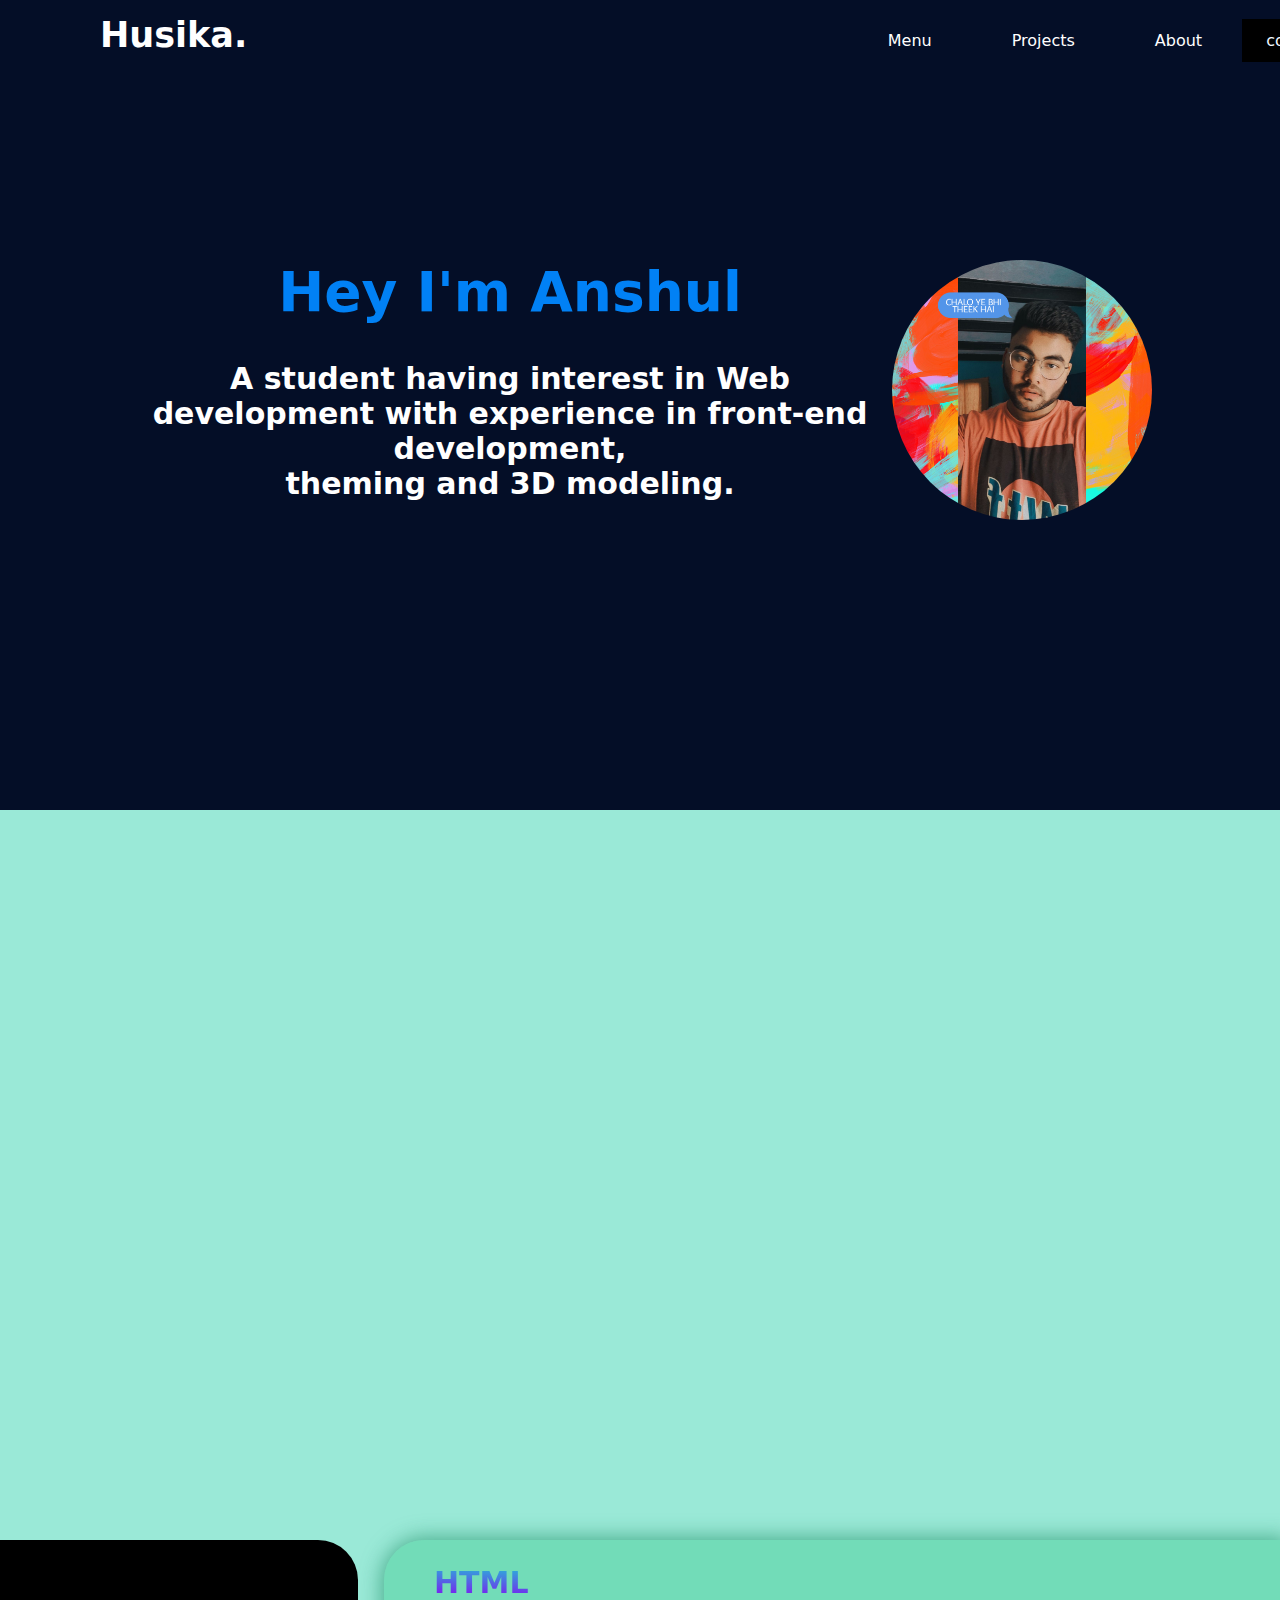
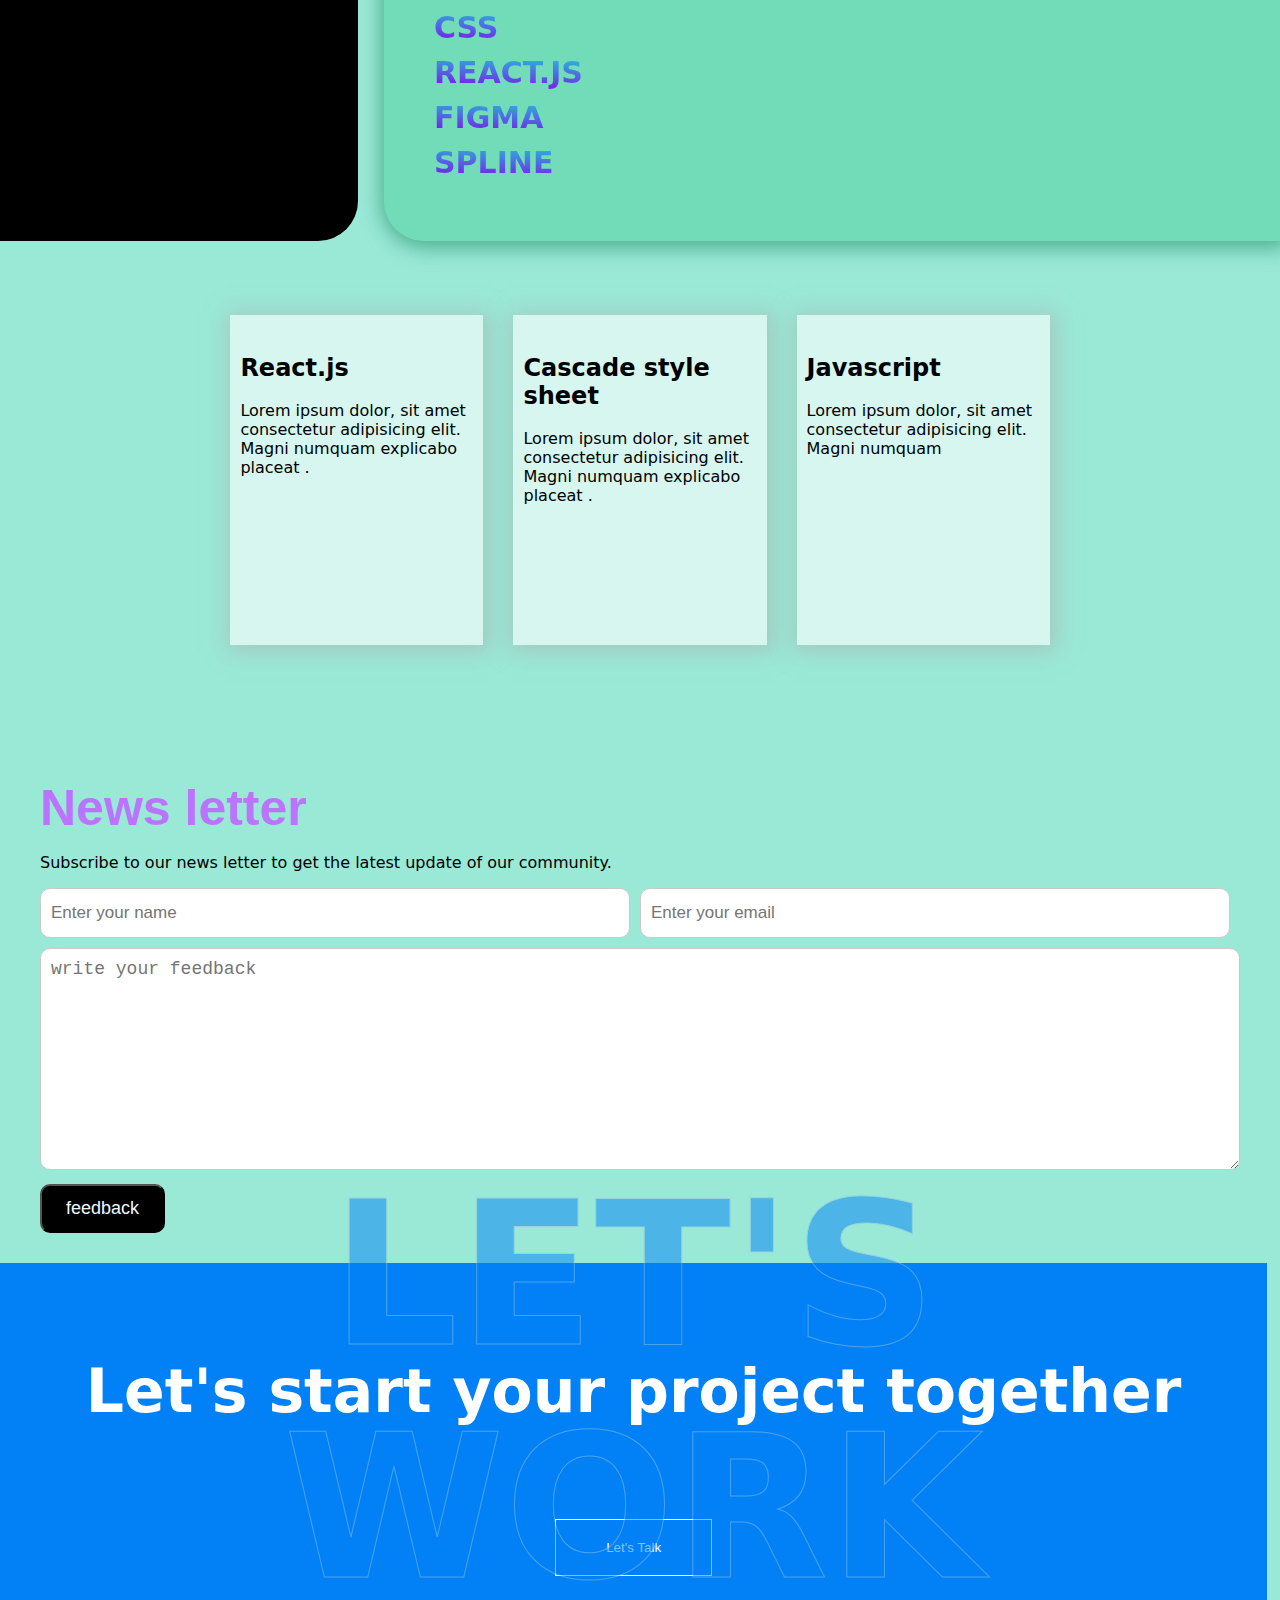
==== index.html @ 0fd96f6b "portifolio v1" ====
<!DOCTYPE html>
<html lang="en">
<head>
    <meta charset="UTF-8">
    <meta http-equiv="X-UA-Compatible" content="IE=edge">
    <meta name="viewport" content="width=device-width, initial-scale=1.0">
    <title>Blog page</title>
    <link rel="stylesheet" href="style.css">
</head>
<body>
    <section class="top">
        <div class="navbar">
            <div class="logo">Husika.</div>
            <ul class="navbar-list">
                <li class="navlink"><a href="#details">Menu</a></li>
                <li class="navlink"><a href="#skills">Projects</a></li>
                <li class="navlink"><a href="#about">About</a></li>
                <li ><a class="nav-login" href="#contactus">contact</a></li>
            </ul>

        </div>
    </section>
    <section class="middle">
        <div class="mid-center">
            <div class="details" id="details">
                <div class=" desc">
                    <div class="space">
                        <h1 class="det-head" >Hey I'm Anshul</h1>
                        <p class="about-me">A student having interest in Web <br> development with experience in front-end development, <br> theming and 3D modeling.
                            </p>
                    </div>
                   
                        <div class="img-1">
                            <img class="det-img" src="balls.jpg" alt="">
                        </div>
                       
                    </div>
                    <!-- <div  class="options">
                       <div class="line"></div>
                       <div class="line"></div>

                       <div class="line"></div>

                       <div class="line"></div>


                    </div> -->
        </div>
       
    </section>

    <section class="thred">
        <div class="spline1">
            <iframe class="spline" src='https://my.spline.design/untitled-94188086b95d6203bb11e052b6422c67/' frameborder='0' width='100%' height='100%'></iframe>           </div>
            <!-- <div class="hidespline">
                <p> by AnshulHusika</p>
            </div> -->
        </div>
       
    </section>

    
    <section class="certification"  id="skills">
        <div  class="flex-cert">
            <div class="left s1">
                
                <h1 class="c-h">Skills</h1>
            </div>

                <div class="right s11">

                    <ul class="skills">
                         <li>HTML</li>
                         <li>CSS</li>
                         <li>REACT.JS</li>
                         <li>FIGMA</li>
                         <li>SPLINE</li>
                    </ul>
            
            
                    </div>
                    

        </div>


        
        
            <section class="blog">
                
                <div class="blog-content">
                    <img class="blog-img" src="https://source.unsplash.com/1600x800/?reactjs" alt="">
                    <div class="m1">
        
                        <h2>React.js</h2>
                        <p>Lorem ipsum dolor, sit amet consectetur adipisicing elit. Magni numquam explicabo placeat .</p>
                    </div>
                </div>
                <div class="blog-content">
                    <img class="blog-img" src="https://source.unsplash.com/1600x800/?css" alt="">
                    <div class="m1">
        
                        <h2>Cascade style sheet</h2>
                        <p>Lorem ipsum dolor, sit amet consectetur adipisicing elit. Magni numquam explicabo placeat .</p>
                    </div>
                </div>
                <div class="blog-content">
                    <img class="blog-img" src="https://source.unsplash.com/1600x800/?javascript" alt="">
                    <div class="m1">
        
                        
                        <h2>Javascript</h2>
                        <p>Lorem ipsum dolor, sit amet consectetur adipisicing elit. Magni numquam</p>
                    </div>
                </div>
        
            </section>
<!-- 
        <div  class="flex-cert">
            <div class="s3">

                <ul class="skills">
                    <li>HTML</li>
                    <li>CSS</li>
                    <li>REACT.JS</li>
                    <li>FIGMA</li>
                    <li>SPLINE</li>
               </ul>
            </div>
            
            <div class=" s33">
                
                <h1 class="c-h">Skills</h1>
                   
            
            
                    </div>
                    

        </div>

        -->






    </section>
    <section class="feedback">
        <div class="feed">
            <h1 class="newshead">News letter</h1>
            <p>Subscribe to our news letter to get the latest update of our community.</p>
            <div class="feed-input">
                <input placeholder="Enter your name" type="name">
                <input placeholder="Enter your email" type="email">
            </div>
           
            <!-- <button class="nav-login news">Subscribe</button> -->
        

            <textarea placeholder="write your feedback" class="feedbox" name="text" id="" cols="30" rows="10"></textarea>
            <br>

            <button onclick="window.alert('really you want to submit.')" class="nav-login news">feedback</button>

        </div>
    </section>

    <section class="discuss-project">


               <div class="centerwork">

                   <h1 class="work m0">LET'S WORK</h1>
                   <p class=" start m0">Let's start your project together</p>
                </div>
                <div class="centerbn">

                    <button class="btn5">Let's Talk</button>
                </div>
    </section>

    <section class="contact">



        <div class="fotter">


        </div>
    </section>

    
    
</body>
<script src="https://unpkg.com/scroll-out/dist/scroll-out.min.js"></script>
<script>
    ScrollOut();
</script>

</html>
---- style.css ----
@import url('https://fonts.googleapis.com/css2?family=Public+Sans:wght@700;800&family=Zeyada&display=swap');

body{
    /* cursor: progress; */
    padding: 0%;
    margin: 0%;
    font-family: system-ui, -apple-system, BlinkMacSystemFont, 'Segoe UI', Roboto, Oxygen, Ubuntu, Cantarell, 'Open Sans', 'Helvetica Neue', sans-serif;
    
    background-color: rgb(154, 233, 215);
    box-sizing: border-box;
}

.hidespline{
    position: absolute;
    width: 150px;
    height: 40px;
    background-color:rgb(157,240,223);
    right:16%;
    z-index: 2;
    font-family: 'Public Sans', sans-serif;
font-family: 'Zeyada', cursive;
font-size: 25px;
}

.thred{
    height: 80vh;
}


.navlink{
    margin: 0px 40px;

    
}
.nav-login{
    background-color: black;
    padding: 12px 24px;
    color: aliceblue;
    text-decoration: none;
    transition: 200ms;
}
.nav-login:hover{
    background-color: rgb(56, 56, 56);
    color: rgb(240, 240, 240);
}
.navlink a{
    display: inline-block;
    text-decoration: none;
    font-weight: 400;
    transition: 200ms;
    color: #FFF;
    
}
.navlink a:hover{
    color: rgb(255, 125, 74);
}
@media screen and (min-width: 643px) {
    .logo{
        align-items: center;
        font-weight: 700;
        font-size: 35px;
        color: #FFF;
    }
    .spline1{
        display: flex;
        justify-content: center;
        
    }
    .spline{
        
        position: relative;
        width:100%;
        height: 500px;
        display: flex;
        justify-content: center;
        z-index: 1;
    }
    .top{
        display: flex;
        width: 100vw;
       background-color:rgb(4,14,39);
        
      
    }
  
.navbar{
    z-index: 60;
    background-color:rgb(4,14,39);

    /* background-color: white; */
    position: fixed;
     top: 0;
    display: flex;
    padding:15px 100px;
    /* margin-top: 35px */
    justify-content: space-between;
    width: 100vw;
    /* box-shadow: 5px 5px 10px 5px rgb(236, 222, 252); */
    
}
    .options{
        display: flex;
        justify-content: space-evenly;

}
    .line{
        width: 200px;
        height: 10px;
        border-radius: 20px;
        background-color: rgb(146, 146, 232);
        margin: 120px 0px 0px 0px;
    }
    .navbar-list{
        list-style-type: none;
        display: flex;
        margin-right: 30px;
        
    }
    .details{
        display: flex;
        justify-content:center;
        width: 90%;
        margin-top: 50px;
        margin-bottom: 20%;
        flex-direction: column;
        
        
    }
    .desc{
        
        text-align: center;
        padding: 10px 10px;
        width: 80vw;
        display: flex;
    justify-content: space-evenly;
       color: #FFF;
       margin-top: 100px;
       
    }
    .det-img{
        margin-top: 100px;
       width: 260px;
        height: 260px;
        border-radius: 50%;

    }
    .det-head{
        font-size: 55px;
       transition: 200ms;
       margin-top: 100px;
       font-weight: 600;
       
       color: rgb(1,129,245);
    }
    /* .det-head:hover{
    } */
    .about-me{
        font-size: 30px;
        font-weight: 600;
    }
    .blog-content{
        width: 350px;
        height: 330px;
        /* border: 1px solid rgb(173, 172, 172); */
        box-shadow: 2px 2px 20px 5px rgba(174, 173, 173, 0.503);
    
        /* border-radius: 15px; */
        overflow: hidden;
        /* padding: 10px; */
       
        transition: 200ms;
        background-color: rgb(255, 255, 255);
        background-color: rgba(255, 255, 255,0.6);
    }

    
    
    .blog{
        
        display: flex;
        padding: 5% 18%;
        justify-content: space-around;
        gap: 30px;
    }
    .blog-img{
        max-width: 100%;
        /* border-radius: 10px; */

        
    }
    .blog-content:hover{
        box-shadow: 2px 2px 40px 5px rgba(20, 104, 47, 0.503);
        margin-top: 20px;
        
        
        
    }
    .feed{
        margin-top: 50px;
        width: 1200px;
        
        /* border: 1px solid rgb(211, 211, 211); */
        border-radius: 14px;
        padding: 20px;
    }
    .feed-input{
        display: flex;
    }
    input{
        width: 49.9%;
        box-sizing: border-box;
        height: 50px;
        margin-right: 10px;
        margin-bottom: 10px;
        border: 1px solid rgb(202, 202, 202);
        border-radius: 10px;
       font-size: 17px;
       padding: 10px;
    }
    .discuss-project{
 
        width: 99vw;
        height: 55vh;
        text-align: center;
        display: flex;
        background-color: rgb(1,129,245);
        flex-direction: column;
       }
    .centerwork{
        text-align: center;
        display: flex;
        justify-content: center;
        height: 20vw;
        align-items: center;
    }
    .work{
        position: absolute;
        font-size: 200px;
        font-weight: 700;
        -webkit-text-fill-color:  rgb(1,129,245);
        color: #91c1e3;
        -webkit-text-stroke: 1px;
        opacity: 0.5;
        
    }
    .start{
        position: relative;
        color: #FFF;
        font-weight: 600;
        font-size: 60px;
    
       
    
    }
    .btn5{
        padding: 20px 50px;
       
    }
}
    
    
    
    @media screen and (max-width: 643px) {
        
        .middle{
            display: flex;
            justify-content: center;
   /* margin-top: 60px; */
   flex-direction: column;
}
.spline1{
    display: flex;
    justify-content: center;

}
.spline{
        
    width:340px;
    height: 340px;
    margin: 0px 10px;
 

}
.top{
    display: flex;
    width: 100vw;
    justify-content: center;
    text-align: center;
    background-color: #FFF;

    /* padding: 0px 100px; */
}
  
.logo{
       margin: 0;
        font-weight: 700;
        font-size: 30px;
        align-items: center;
        padding: 5px 0px;
    }
    .navbar{
        display: flex;
        margin: 0;
        width: 100%;
        height: 60px;
        justify-content:center;
      
       
        
    }
    .navbar-list{
        display: none;
       
    }
    .details{
        display: flex;
        justify-content: center;
        padding: 40px 30px;
    }
    .desc{
        display: flex;
        flex-wrap: wrap-reverse;    
        text-align: center;
        color:#FFF;
        
        
       
    }
    .det-img{
        border: 5px solid rgb(187, 209, 250);

        border-radius: 50%;
        max-width: 40%;
    }
    .det-head{
        font-size: 25px;
    }
    .about-me{
        font-size: 16px;
        font-weight: 500;
    }
    .blog-content{
        margin: auto;
        width: 300px;
        height: 280px;
        /* border: 1px solid rgb(251, 213, 251); */
        padding: 10px;
        /* box-shadow: 2px 2px 10px 5px rgb(201, 254, 201); */
        margin-bottom: 20px;
        transition: 200ms;
        background-color: rgb(255, 255, 255);
        background-color: rgba(255, 255, 255,0.5);
        border-radius: 10px;
    }
    .blog-content h2{
        font-size: 18px;
    }
    .blog-content p{
        box-sizing: border-box;
        /* display: none; */
    }
    .blog{
    
        flex-direction: column;
        padding:30px;
        margin-top: 20px;
        
    }
    .blog-img{
        max-width: 100%;
    }
    .blog-content:hover{

        height: 290px;
        box-shadow: 2px 2px 10px 5px rgba(26, 213, 117, 0.255);
        
    }
    
    .feed{
        /* width: 1200px; */
        /* height: 500px; */
        /* border: 1px solid rgb(211, 211, 211); */
        border-radius: 14px;
        padding: 40px;
        
    
        /* text-align: center; */
    }
    .feed-input{
     flex-direction: column;
    }
    input{
        width: 100%;
        box-sizing: border-box;
        height: 40px;
        /* margin-right: 10px; */
        margin-bottom: 10px;
       border: 1px solid rgb(202, 202, 202);
       border-radius: 8px;
       font-size: 17px;
    }
    .c-h{
        font-weight: 700;
        font-size: 30px;
        rotate: 270deg;
        z-index: 0;
    
    
    }
    .discuss-project{
 
 
 height: 35vh;
 text-align: center;
 display: flex;
 background-color: rgb(1,129,245);
 flex-direction: column;
}
    .centerwork{
        text-align: center;
        display: flex;
        justify-content: center;
        height: 35vw;
        padding: 0;
        align-items: center;
    }
    .work{
       display: none;
    }
    .start{
        position: relative;
        color: #FFF;
        font-weight: 600;
        font-size: 22px;
        align-items: center;
    
       
    
    }
    .btn5{
        margin: 0;
        padding: 10px 30px;
    }
    
}





.middle{
    display: flex;
    height: 90vh;
   justify-content: center;
   background-color:rgb(4,14,39);
  

}


::selection{
    background-color: rgb(241, 155, 155);
}
.feedback{
    display: flex;
    justify-content: center;
}

.feed-input{
    display: flex;
}

input:hover ,.feedbox:hover{
    border:2px solid rgb(213, 171, 252);
}
input:focus,.feedbox:focus{
    outline: none;
    border:2px solid rgb(213, 171, 252);
    
}
.news{
    margin-bottom: 10px;
    font-size: 18px;
    border-radius: 10px;

}
.news:active{
    transition: 400ms;

    background-color: aliceblue;
    color: black;
}
.feedbox{
    width: 100%;
    box-sizing: border-box;
    font-size: 18px;
    border: 1px solid rgb(202, 202, 202);
    border-radius: 10px;
    margin-bottom: 10px;
    padding: 10px;

}

.newshead{
    padding: 0%;
    margin: 0%;
    color: rgb(186, 116, 255);
    font-size: 50px;
    font-family: 'Lucida Sans', 'Lucida Sans Regular', 'Lucida Grande', 'Lucida Sans Unicode', Geneva, Verdana, sans-serif;
}


.certification{
display: flex;
flex-direction: column;
 justify-content:center;
}
.c-h{
    font-weight: 700;
    font-size: 90px;
    background-image: url(https://media.giphy.com/media/26BROrSHlmyzzHf3i/giphy.gif);
    background-size: cover;
    color: transparent;
    -moz-background-clip: text;
    -webkit-background-clip: text;
    text-transform: uppercase;


}
.flex-cert{
    width: 100%;
    display: flex;
    justify-content:space-between;
   
    margin: 10px 0px;



}
.skills{
    font-size: 25px;
    font-weight: 600;
    color: white;
}
.skills li{
    margin: 10px;
    background: #95CFAA;
background: linear-gradient(to bottom left, #01ffcc 27%, #8803f5 100%);
-webkit-background-clip: text;
-webkit-text-fill-color: transparent;

    /* color: rgb(194, 44, 194); */
  list-style: none;
  font-weight: 800;
  font-size: 30px;
  
  text-shadow:2px 2px 10px 5px rgba(24, 23, 23); ;

}
.left{
    background-color: black;
    border-radius: 0px 40px 40px 0px;
   /* margin-left: 15%; */
   text-align: center;
   color: #FFF;
   display: flex;
   flex-direction: column;
   align-items: center;
   justify-content: center;
   /* height: 100vh; */
   letter-spacing: 1px;
   line-height:2
   
}

.right{

    box-shadow: 2px 2px 20px 5px rgba(33, 144, 103, 0.638);

   
    background-color: rgb(23, 192, 113, 0.645);
    background-color: rgba(23, 192, 113, 0.3);
 
    /* background-color: rgba(23, 192, 113, 0.5); */

   
    border-radius: 40px 0px 0px 40px;
    animation: 1s ease-out 0s 1 slideInFromRight;
    

}

@keyframes slideInFromRight {
    0% {
      transform: translateX(100%);
    }
  
    100% {
      transform: translateX(0);
    }
  }

.s1{
    width: 28vw;


}
.s11{
    width: 70vw;

}

/* .s3{
  width: 70vw;
  box-shadow: 2px 2px 20px 5px rgba(33, 144, 103, 0.638);

   
  background-color: rgb(23, 192, 113);

  background-color: rgba(23, 192, 113, 0.3);

 
  border-radius: 0px 40px 40px 0px;
  
} */
/* .s33{
    
    width: 28vw;
    
    border-radius: 40px 0px 0px 40px;
    background-color: black;

   text-align: center;
   color: #FFF;
   display: flex;
   flex-direction: column;
   align-items: center;
   justify-content: center;
   letter-spacing: 1px;
   line-height:2
   

} */
.m1{
    margin: 10px;
}

/* .discuss-project{
 
 width: 99vw;
 height: 55vh;
 text-align: center;
 display: flex;
 background-color: rgb(1,129,245);
 flex-direction: column;
} */
/* .centerwork{
    text-align: center;
    display: flex;
    justify-content: center;
    height: 20vw;
    align-items: center;
} */
/* .work{
    position: absolute;
    font-size: 200px;
    font-weight: 700;
    -webkit-text-fill-color:  rgb(1,129,245);
    color: #91c1e3;
    -webkit-text-stroke: 1px;
    opacity: 0.5;
    
}
.start{
    position: relative;
    color: #FFF;
    font-weight: 600;
    font-size: 60px;

   

} */
.btn5{
    /* width: 100px; */
    border: 1px solid #FFF ;
    color: #FFF;
    background-color: rgb(1,129,245) ;
    transition: 0.6s;
}
.btn5:hover{

    background-color:#FFF ;
    color:  rgb(1,129,245);
   

}

 .m0{

    padding: 0;
    margin: 0;

 }
.fotter{



    background-color:rgb(20, 38, 79);
    /* background-color:rgba(4,14,39,0.9); */
  width: 99vw;
    bottom: 0%;
    height: 500px;
}
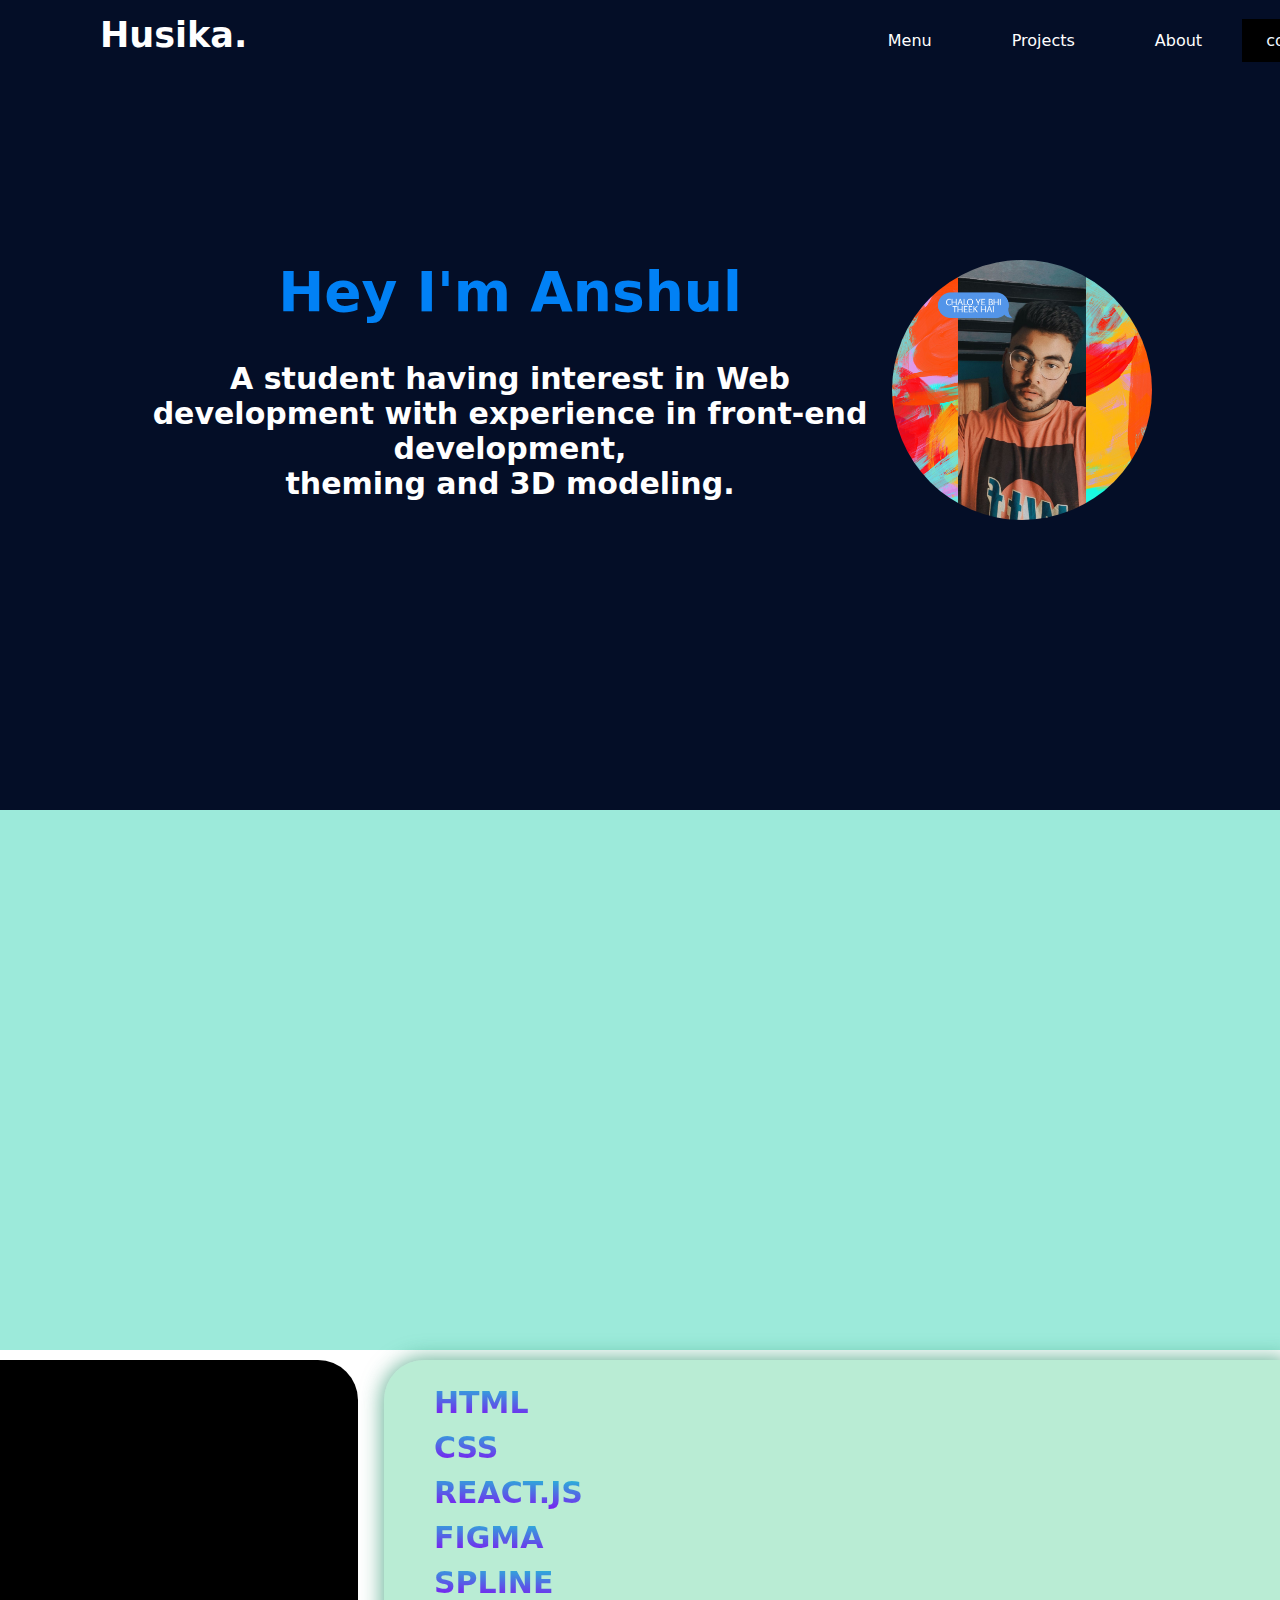
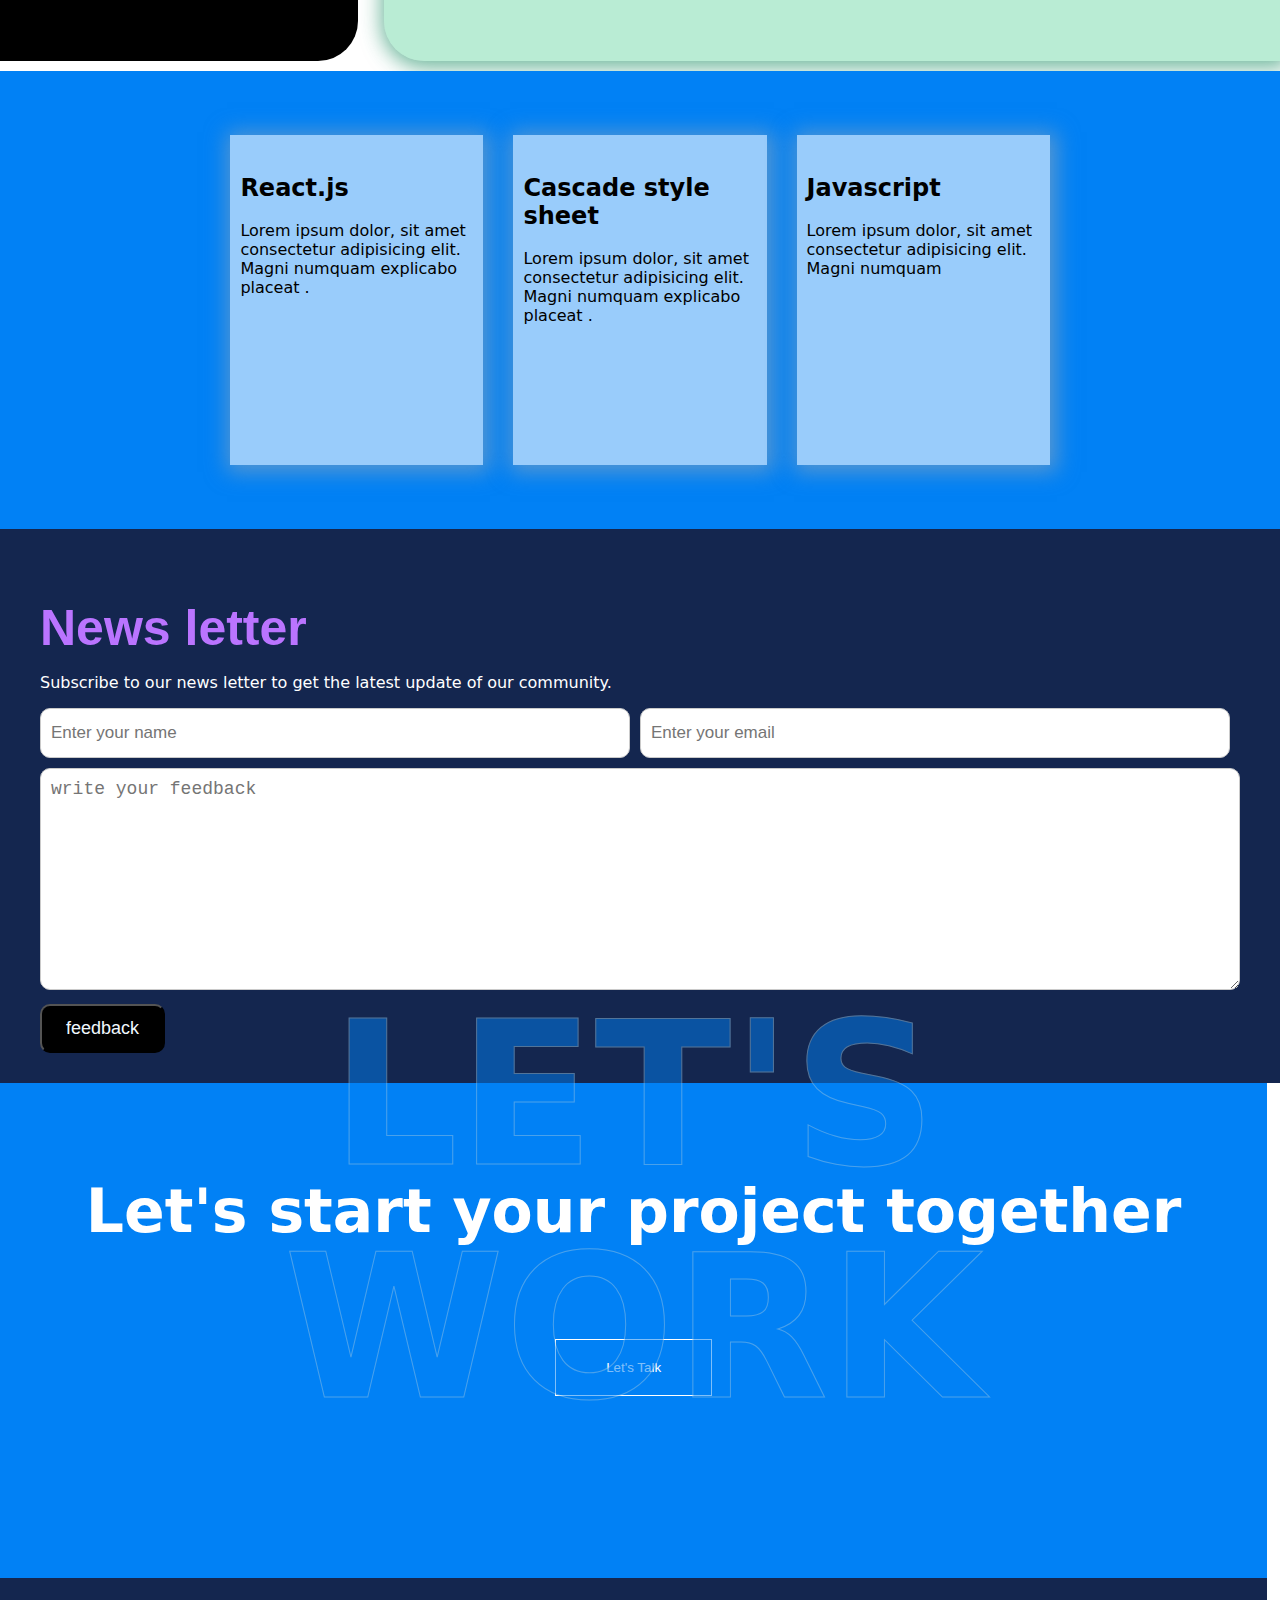
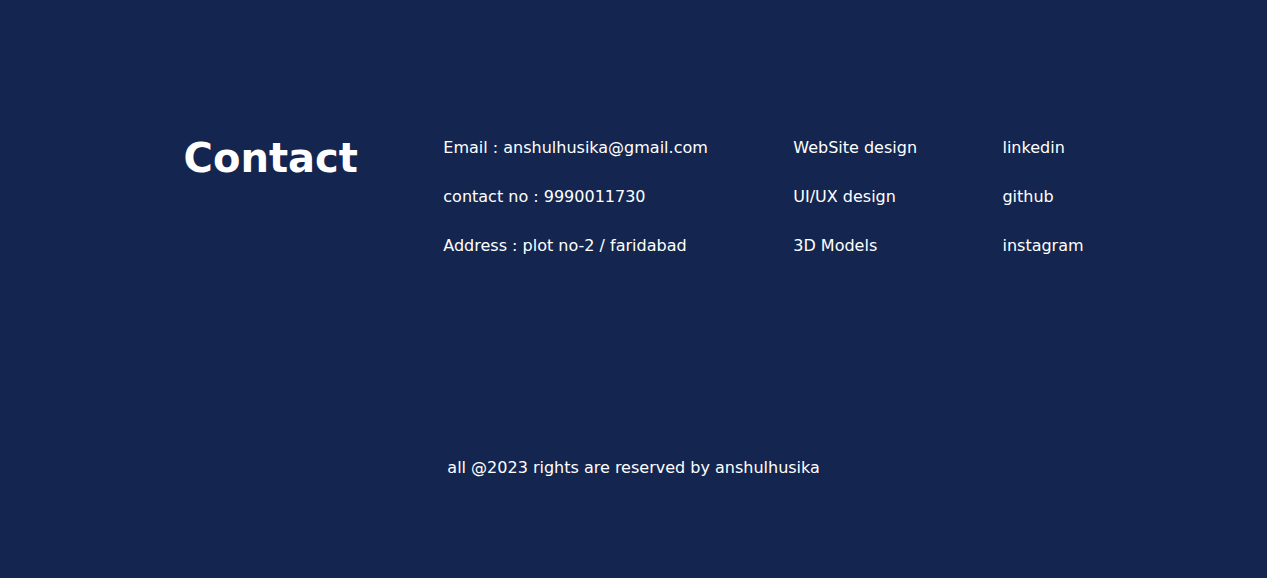
==== commit 944dee46: "new" ====
--- a/index.html
+++ b/index.html
@@ -187,6 +187,35 @@
 
         <div class="fotter">
 
+            <div class="con-details">
+                <h1 style="font-size: 40px; color: #fff;">Contact</h1>
+                <div class="contact-details">
+                    <p>Email : anshulhusika@gmail.com</p>
+                    <p>contact no : 9990011730</p>
+                    <p>Address : plot no-2 / faridabad</p>
+
+                </div>
+                <div class="services">
+                    <p>WebSite design</p>
+                    <p>UI/UX design</p>
+
+                    <p>3D Models</p>
+
+                </div>
+                <div class="social">
+                    <p>linkedin</p>
+                    <p>github </p>
+
+                    <p>instagram</p>
+
+                </div> 
+
+            </div>
+
+            <div class="rights" style="color: #fff;">
+                all @2023 rights are reserved by anshulhusika
+            </div>
+
 
         </div>
     </section>
--- a/style.css
+++ b/style.css
@@ -6,9 +6,12 @@
     margin: 0%;
     font-family: system-ui, -apple-system, BlinkMacSystemFont, 'Segoe UI', Roboto, Oxygen, Ubuntu, Cantarell, 'Open Sans', 'Helvetica Neue', sans-serif;
     
-    background-color: rgb(154, 233, 215);
+    /* background-color: rgb(154, 233, 215);
+     */
+     background-color: #FFF;
     box-sizing: border-box;
 }
+
 
 .hidespline{
     position: absolute;
@@ -23,7 +26,8 @@
 }
 
 .thred{
-    height: 80vh;
+    height: 60vh;
+    background-color: rgb(156,234,218);
 }
 
 
@@ -81,6 +85,13 @@
        background-color:rgb(4,14,39);
         
       
+    }
+    .middle{
+       
+        height: 90vh;
+     
+      
+    
     }
   
 .navbar{
@@ -176,7 +187,7 @@
     
     
     .blog{
-        
+        background-color: rgb(1,129,245);
         display: flex;
         padding: 5% 18%;
         justify-content: space-around;
@@ -256,6 +267,18 @@
         padding: 20px 50px;
        
     }
+    .con-details{
+        width: 900px;
+        height: 350px;
+        margin-top: 30px;
+
+
+    }
+    .fotter{
+        height: 600px;
+        width: 99vw;
+    }
+
 }
     
     
@@ -290,7 +313,13 @@
 
     /* padding: 0px 100px; */
 }
+.middle{
+       
+    height: 80vh;
+ 
   
+
+}
 .logo{
        margin: 0;
         font-weight: 700;
@@ -299,12 +328,15 @@
         padding: 5px 0px;
     }
     .navbar{
+        position: fixed;
+        top: 0;
         display: flex;
         margin: 0;
         width: 100%;
         height: 60px;
         justify-content:center;
-      
+        z-index: 60;
+      background-color: #FFF;
        
         
     }
@@ -345,7 +377,7 @@
         height: 280px;
         /* border: 1px solid rgb(251, 213, 251); */
         padding: 10px;
-        /* box-shadow: 2px 2px 10px 5px rgb(201, 254, 201); */
+        box-shadow: 2px 2px 10px 5px rgb(204, 205, 204);
         margin-bottom: 20px;
         transition: 200ms;
         background-color: rgb(255, 255, 255);
@@ -416,6 +448,35 @@
  background-color: rgb(1,129,245);
  flex-direction: column;
 }
+.discuss-project:hover{
+    background: linear-gradient(59deg, #71e0c3, #dea1ef, #ef8989, #f084dc);
+    background-size: 800% 800%;
+    -webkit-animation: AnimationName 5s ease infinite;
+    -moz-animation: AnimationName 5s ease infinite;
+    -o-animation: AnimationName 5s ease infinite;
+    animation: AnimationName 5s ease infinite;
+
+}
+@-webkit-keyframes AnimationName {
+    0%{background-position:0% 2%}
+    50%{background-position:100% 99%}
+    100%{background-position:0% 2%}
+    }
+    @-moz-keyframes AnimationName {
+    0%{background-position:0% 2%}
+    50%{background-position:100% 99%}
+    100%{background-position:0% 2%}
+    }
+    @-o-keyframes AnimationName {
+    0%{background-position:0% 2%}
+    50%{background-position:100% 99%}
+    100%{background-position:0% 2%}
+    }
+    @keyframes AnimationName {
+    0%{background-position:0% 2%}
+    50%{background-position:100% 99%}
+    100%{background-position:0% 2%}
+    }
     .centerwork{
         text-align: center;
         display: flex;
@@ -441,6 +502,20 @@
         margin: 0;
         padding: 10px 30px;
     }
+    .con-details{
+        flex-direction: column;
+       width: 100%;
+       height: 100vh;
+        margin-top: 30px;
+
+
+    }
+    .fotter{
+        height: 750px;
+       padding: 20px;
+       /* width: 100vw; */
+    }
+
     
 }
 
@@ -450,7 +525,6 @@
 
 .middle{
     display: flex;
-    height: 90vh;
    justify-content: center;
    background-color:rgb(4,14,39);
   
@@ -507,6 +581,9 @@
     color: rgb(186, 116, 255);
     font-size: 50px;
     font-family: 'Lucida Sans', 'Lucida Sans Regular', 'Lucida Grande', 'Lucida Sans Unicode', Geneva, Verdana, sans-serif;
+}
+.feed p{
+    color: #FFF;
 }
 
 
@@ -706,8 +783,37 @@
 
 
     background-color:rgb(20, 38, 79);
+    /* background-color:rgba(20, 38, 79,0.6); */
+
     /* background-color:rgba(4,14,39,0.9); */
-  width: 99vw;
     bottom: 0%;
-    height: 500px;
-}+    /* height: 500px; */
+    display: flex;
+    flex-direction: column;
+    justify-content: center;
+    align-items: center;
+}
+.con-details{
+display: flex;
+    /* background-color: #01ffcc; */
+  
+    color: #FFF;
+    justify-content: space-between;
+}
+.contact-details p , .services p , .social p{
+    margin: 30px 0px;
+
+}
+.rights{
+    text-align: center;
+}
+
+.feedback{
+
+    background-color:rgb(20,38,79) ;
+}
+/* 
+.fotter:hover{
+   
+    } */
+
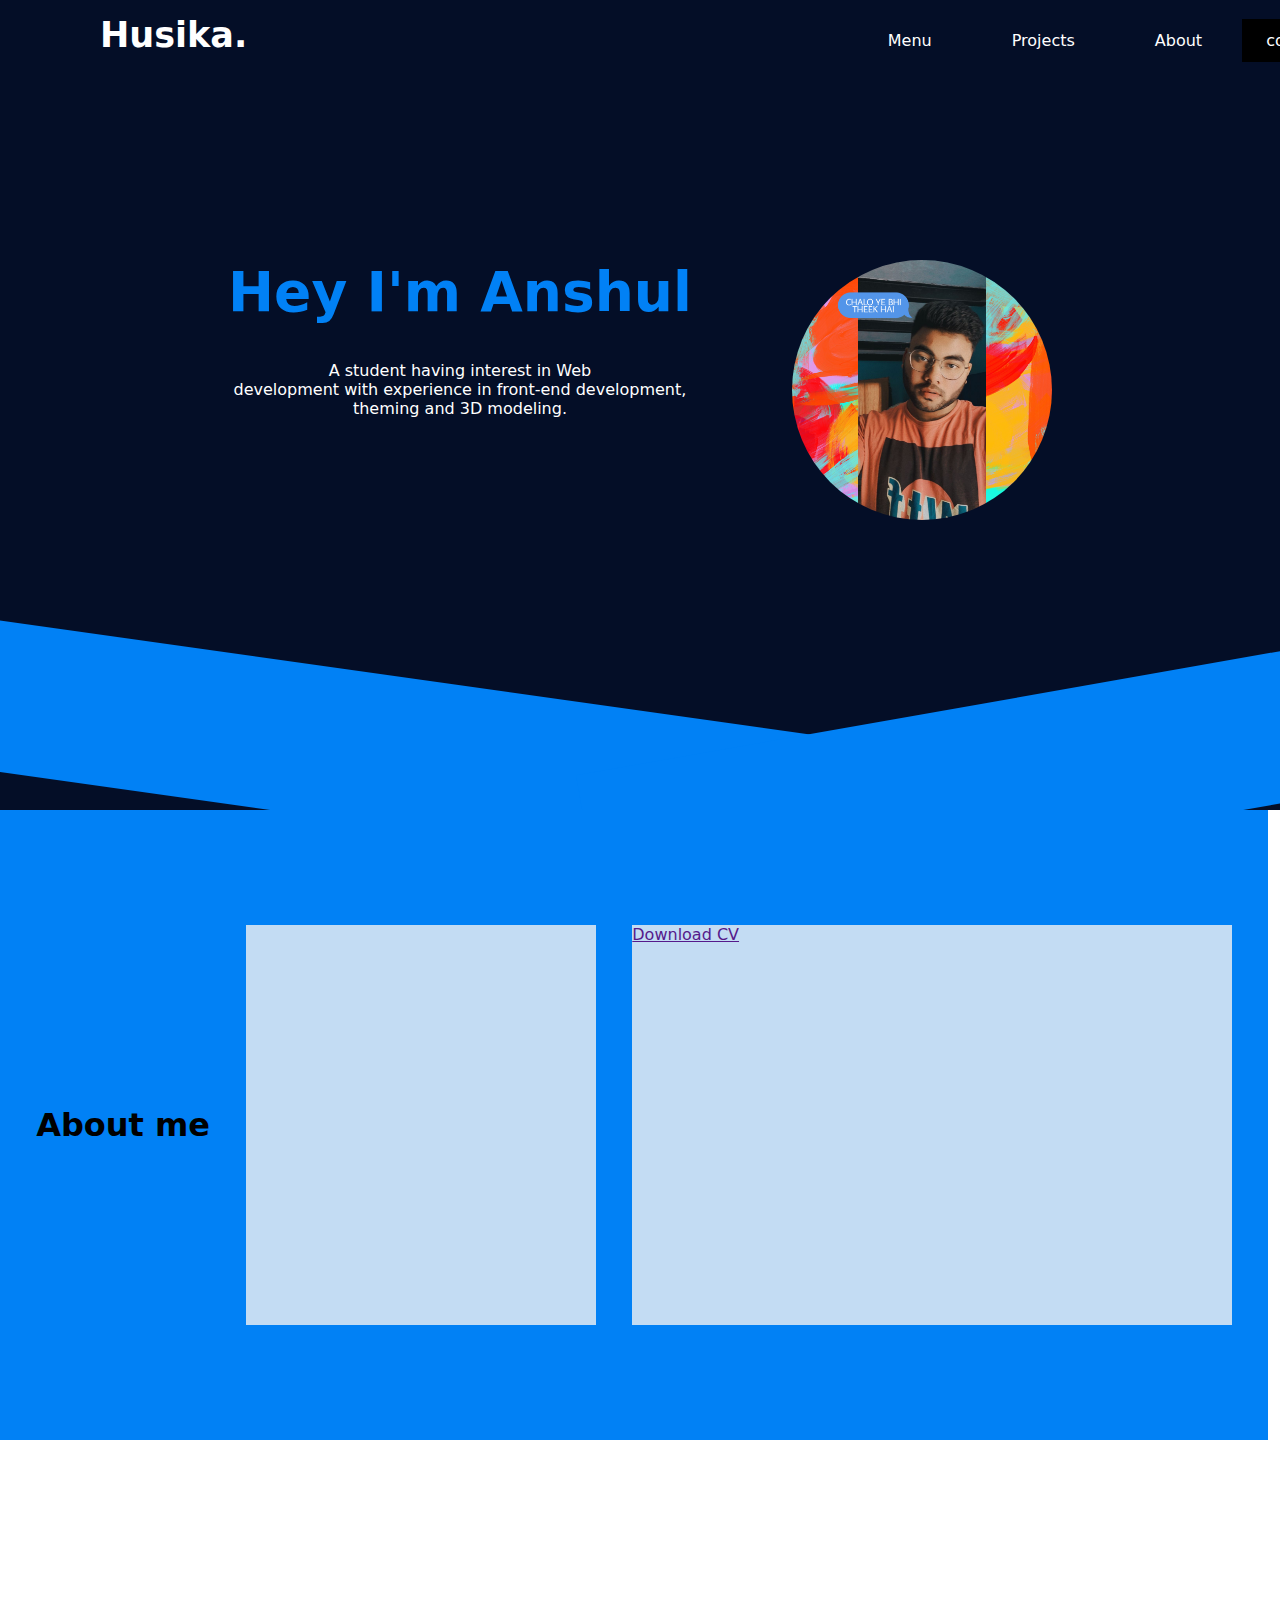
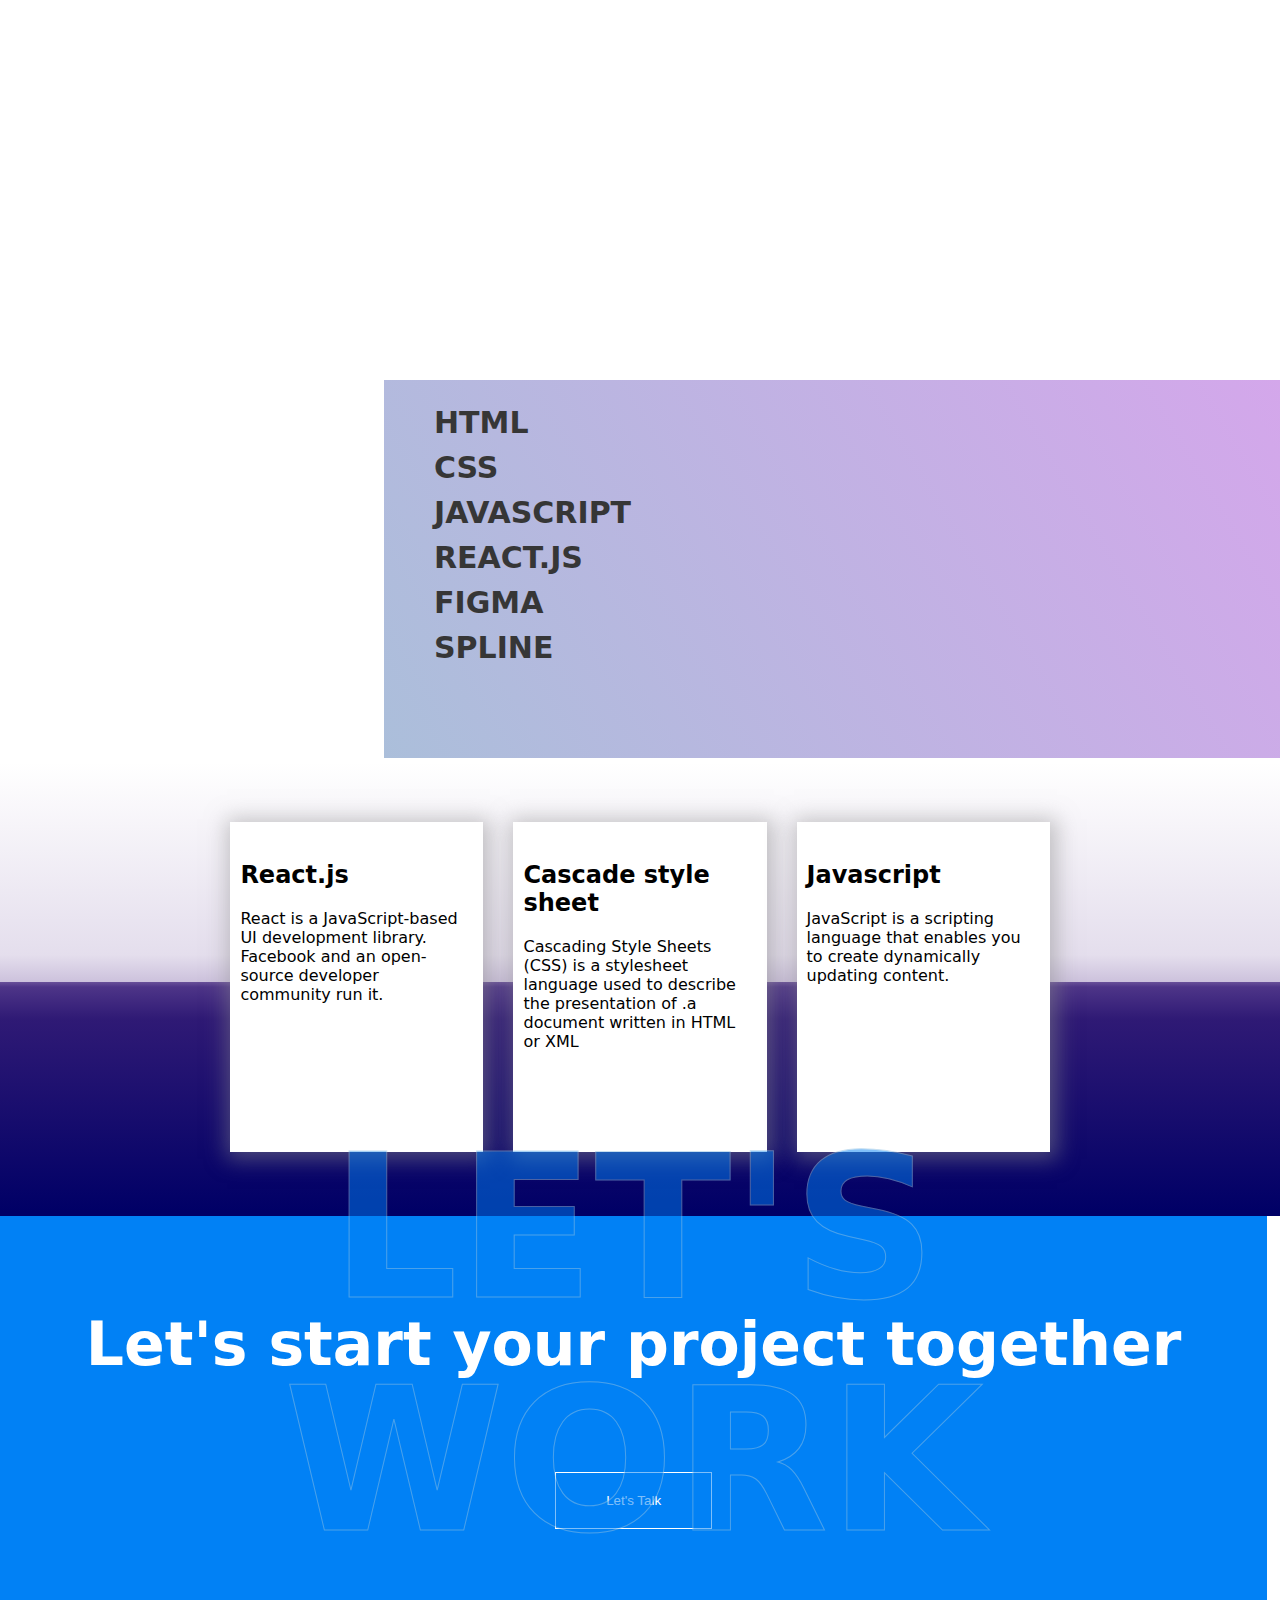
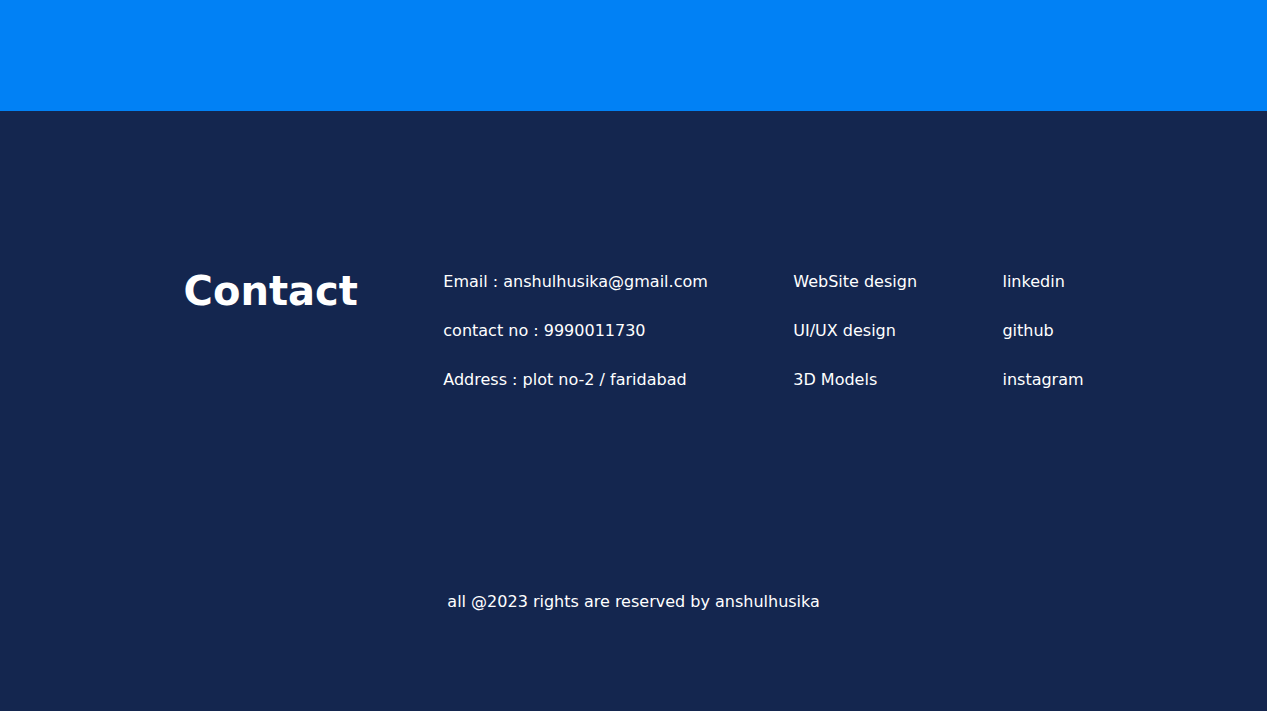
==== commit 57696904: "last" ====
--- a/index.html
+++ b/index.html
@@ -33,6 +33,7 @@
                         <div class="img-1">
                             <img class="det-img" src="balls.jpg" alt="">
                         </div>
+
                        
                     </div>
                     <!-- <div  class="options">
@@ -46,12 +47,39 @@
 
                     </div> -->
         </div>
+        </div>
+
+        <div class="band1 bp1  "></div>
+        <div class="band1 bp2  "></div>
+
        
+    </section>
+
+    <section class="About " id="about">
+        <div class="about-you">
+            <h1>About me</h1>
+
+            <div class="my-section"></div>
+            <div class="my-education">
+
+                <a  href=""> Download CV</a>
+            </div>
+
+        </div>
+
     </section>
 
     <section class="thred">
         <div class="spline1">
-            <iframe class="spline" src='https://my.spline.design/untitled-94188086b95d6203bb11e052b6422c67/' frameborder='0' width='100%' height='100%'></iframe>           </div>
+            <!-- <div class="spline"> -->
+
+                <iframe class="spline" src='https://my.spline.design/untitled-94188086b95d6203bb11e052b6422c67/' frameborder='0'>
+                    <!-- <p>3D modeling projects</p> -->
+                </iframe>
+            <!-- </div> -->
+           
+          
+        </div>
             <!-- <div class="hidespline">
                 <p> by AnshulHusika</p>
             </div> -->
@@ -72,6 +100,8 @@
                     <ul class="skills">
                          <li>HTML</li>
                          <li>CSS</li>
+                         <li>JAVASCRIPT</li>
+
                          <li>REACT.JS</li>
                          <li>FIGMA</li>
                          <li>SPLINE</li>
@@ -88,12 +118,14 @@
         
             <section class="blog">
                 
+                
                 <div class="blog-content">
                     <img class="blog-img" src="https://source.unsplash.com/1600x800/?reactjs" alt="">
                     <div class="m1">
         
                         <h2>React.js</h2>
-                        <p>Lorem ipsum dolor, sit amet consectetur adipisicing elit. Magni numquam explicabo placeat .</p>
+                        <p>
+                            React is a JavaScript-based UI development library. Facebook and an open-source developer community run it.</p>
                     </div>
                 </div>
                 <div class="blog-content">
@@ -101,7 +133,7 @@
                     <div class="m1">
         
                         <h2>Cascade style sheet</h2>
-                        <p>Lorem ipsum dolor, sit amet consectetur adipisicing elit. Magni numquam explicabo placeat .</p>
+                        <p>Cascading Style Sheets (CSS) is a stylesheet language used to describe the presentation of .a document written in HTML or XML</p>
                     </div>
                 </div>
                 <div class="blog-content">
@@ -110,7 +142,7 @@
         
                         
                         <h2>Javascript</h2>
-                        <p>Lorem ipsum dolor, sit amet consectetur adipisicing elit. Magni numquam</p>
+                        <p>JavaScript is a scripting language that enables you to create dynamically updating content.</p>
                     </div>
                 </div>
         
@@ -147,26 +179,7 @@
 
 
     </section>
-    <section class="feedback">
-        <div class="feed">
-            <h1 class="newshead">News letter</h1>
-            <p>Subscribe to our news letter to get the latest update of our community.</p>
-            <div class="feed-input">
-                <input placeholder="Enter your name" type="name">
-                <input placeholder="Enter your email" type="email">
-            </div>
-           
-            <!-- <button class="nav-login news">Subscribe</button> -->
-        
-
-            <textarea placeholder="write your feedback" class="feedbox" name="text" id="" cols="30" rows="10"></textarea>
-            <br>
-
-            <button onclick="window.alert('really you want to submit.')" class="nav-login news">feedback</button>
-
-        </div>
-    </section>
-
+  
     <section class="discuss-project">
 
 
@@ -188,7 +201,7 @@
         <div class="fotter">
 
             <div class="con-details">
-                <h1 style="font-size: 40px; color: #fff;">Contact</h1>
+                <h1 >Contact</h1>
                 <div class="contact-details">
                     <p>Email : anshulhusika@gmail.com</p>
                     <p>contact no : 9990011730</p>
--- a/style.css
+++ b/style.css
@@ -8,8 +8,11 @@
     
     /* background-color: rgb(154, 233, 215);
      */
-     background-color: #FFF;
+     /* background-color: rgb(1,129,245); */
+     /* background-color: #FFF; */
     box-sizing: border-box;
+    overflow-x: hidden;
+    
 }
 
 
@@ -27,7 +30,7 @@
 
 .thred{
     height: 60vh;
-    background-color: rgb(156,234,218);
+    width: 99vw;
 }
 
 
@@ -39,13 +42,14 @@
 .nav-login{
     background-color: black;
     padding: 12px 24px;
-    color: aliceblue;
+    color: rgb(255, 255, 255);
     text-decoration: none;
     transition: 200ms;
+    border: none;
 }
 .nav-login:hover{
-    background-color: rgb(56, 56, 56);
-    color: rgb(240, 240, 240);
+    background-color: rgb(255, 255, 255);
+    color: rgb(0, 0, 0);
 }
 .navlink a{
     display: inline-block;
@@ -68,13 +72,15 @@
     .spline1{
         display: flex;
         justify-content: center;
+        /* margin-top: 40px; */
+        position: relative;
         
     }
     .spline{
         
         position: relative;
         width:100%;
-        height: 500px;
+        height: 62vh;
         display: flex;
         justify-content: center;
         z-index: 1;
@@ -92,6 +98,14 @@
      
       
     
+    }
+    .band1{
+
+     
+
+        height: 150px;
+        width: 1200px;
+        background-color: rgb(1,129,245);
     }
   
 .navbar{
@@ -165,15 +179,11 @@
     }
     /* .det-head:hover{
     } */
-    .about-me{
-        font-size: 30px;
-        font-weight: 600;
-    }
     .blog-content{
         width: 350px;
         height: 330px;
         /* border: 1px solid rgb(173, 172, 172); */
-        box-shadow: 2px 2px 20px 5px rgba(174, 173, 173, 0.503);
+        box-shadow: 2px 2px 20px 5px rgba(142, 142, 142, 0.503);
     
         /* border-radius: 15px; */
         overflow: hidden;
@@ -181,13 +191,26 @@
        
         transition: 200ms;
         background-color: rgb(255, 255, 255);
-        background-color: rgba(255, 255, 255,0.6);
+        /* background-color: rgba(255, 255, 255,0.8); */
     }
 
     
     
     .blog{
-        background-color: rgb(1,129,245);
+        /* background-color: rgb(20,38,79); */
+        background-image: linear-gradient(
+            0deg,
+            hsl(240deg 100% 20%) 1%,
+            hsl(254deg 64% 28%) 43%,
+            hsl(258deg 44% 37%) 50%,
+            hsl(260deg 32% 45%) 51%,
+            hsl(261deg 27% 54%) 51%,
+            hsl(263deg 27% 63%) 49%,
+            hsl(264deg 28% 72%) 49%,
+            hsl(264deg 28% 81%) 50%,
+            hsl(265deg 29% 90%) 57%,
+            hsl(0deg 0% 100%) 99%
+          );
         display: flex;
         padding: 5% 18%;
         justify-content: space-around;
@@ -200,7 +223,7 @@
         
     }
     .blog-content:hover{
-        box-shadow: 2px 2px 40px 5px rgba(20, 104, 47, 0.503);
+        box-shadow: 2px 2px 30px rgb(51, 51, 51);
         margin-top: 20px;
         
         
@@ -278,6 +301,45 @@
         height: 600px;
         width: 99vw;
     }
+    .flex-cert{
+        width: 100%;
+        height: 42vh;
+        display: flex;
+        justify-content:space-between;
+       
+        /* margin: 10px 0px; */
+    
+    
+    
+    }
+    .my-section{
+        width: 350px;
+        height: 400px;
+        background-color:rgb(244,243,243);
+        background-color:rgba(244,243,243,0.8);
+    
+     
+      
+    }
+    .my-education{
+    
+        width: 600px;
+        height: 400px;
+       background-color: rgb(244,243,243);
+       background-color:rgba(244,243,243,0.8);
+    
+      
+    }
+    .about-you{
+
+        width: 99.1vw;
+        height: 70vh;
+        background-color: rgb(1,129,245);
+        display: flex;
+        justify-content: space-evenly;
+        align-items: center;
+       
+    }
 
 }
     
@@ -294,13 +356,16 @@
 .spline1{
     display: flex;
     justify-content: center;
+    height: 60vh;
+    width:100vw;
+
 
 }
 .spline{
         
-    width:340px;
-    height: 340px;
-    margin: 0px 10px;
+    width:100vw;
+    height:60vh;
+    
  
 
 }
@@ -320,6 +385,12 @@
   
 
 }
+.band1{
+
+     
+
+    display: none;
+}
 .logo{
        margin: 0;
         font-weight: 700;
@@ -367,21 +438,16 @@
     .det-head{
         font-size: 25px;
     }
-    .about-me{
-        font-size: 16px;
-        font-weight: 500;
-    }
     .blog-content{
-        margin: auto;
+      
         width: 300px;
-        height: 280px;
+        height: 290px;
         /* border: 1px solid rgb(251, 213, 251); */
         padding: 10px;
-        box-shadow: 2px 2px 10px 5px rgb(204, 205, 204);
         margin-bottom: 20px;
         transition: 200ms;
         background-color: rgb(255, 255, 255);
-        background-color: rgba(255, 255, 255,0.5);
+        /* background-color: rgba(255, 255, 255,0.5); */
         border-radius: 10px;
     }
     .blog-content h2{
@@ -392,19 +458,34 @@
         /* display: none; */
     }
     .blog{
-    
+        
         flex-direction: column;
         padding:30px;
         margin-top: 20px;
-        
-    }
+        height: 143vh;
+        background-image: linear-gradient(
+            55deg,
+            hsl(240deg 100% 20%) 1%,
+            hsl(254deg 64% 28%) 43%,
+  hsl(258deg 44% 37%) 50%,
+  hsl(260deg 32% 45%) 51%,
+  hsl(261deg 27% 54%) 51%,
+  hsl(263deg 27% 63%) 49%,
+  hsl(264deg 28% 72%) 49%,
+  hsl(264deg 28% 81%) 50%,
+  hsl(265deg 29% 90%) 57%,
+  hsl(0deg 0% 100%) 99%
+  );
+  
+}
     .blog-img{
         max-width: 100%;
     }
     .blog-content:hover{
-
+        
+        box-shadow: 2px 2px 10px 5px rgb(204, 205, 204);
         height: 290px;
-        box-shadow: 2px 2px 10px 5px rgba(26, 213, 117, 0.255);
+        /* box-shadow: 2px 2px 10px 5px rgba(26, 213, 117, 0.255); */
         
     }
     
@@ -515,6 +596,67 @@
        padding: 20px;
        /* width: 100vw; */
     }
+    .flex-cert{
+        width: 100%;
+        /* height: 42vh; */
+        display: flex;
+        justify-content:space-between;
+       
+        /* margin: 10px 0px; */
+    
+    
+    
+    }
+    .my-section{
+        
+        
+        
+        display: none;
+    }
+    .my-education{
+        
+        width: 270px;
+        height: 320px;
+        background-color:rgb(244,243,243);
+        background-color:rgba(244,243,243,0.8);
+    align-items: center;
+      
+    }
+    .my-education a{
+        display: inline-block;
+        display: flex;
+        text-decoration: none;
+        margin: auto;
+        width: 120px;
+        padding: 10px 20px;
+        justify-content: center;
+        align-items: center;
+        border:1px solid #000000;
+        background-color: #000000;
+        color: #FFF;
+      
+    }
+    .my-education a:hover{
+        color: #000000;
+        background-color: #FFF;
+    }
+    .about-you{
+        display: flex;
+        flex-direction: column;
+
+        width: 100vw;
+        height: 70vh;
+        background-color: rgb(1,129,245);
+        display: flex;
+        justify-content: space-evenly;
+        align-items: center;
+       
+    }
+    .about-you h1{
+        padding: 0;
+        margin: 0;
+        font-size: 30px;
+    }
 
     
 }
@@ -527,7 +669,8 @@
     display: flex;
    justify-content: center;
    background-color:rgb(4,14,39);
-  
+  position: relative;
+  overflow: hidden;
 
 }
 
@@ -591,9 +734,12 @@
 display: flex;
 flex-direction: column;
  justify-content:center;
+ background-color: rgb(255, 255, 255);
+ /* height: 104vh; */
 }
 .c-h{
     font-weight: 700;
+    padding: 0px 30px;
     font-size: 90px;
     background-image: url(https://media.giphy.com/media/26BROrSHlmyzzHf3i/giphy.gif);
     background-size: cover;
@@ -604,27 +750,18 @@
 
 
 }
-.flex-cert{
-    width: 100%;
-    display: flex;
-    justify-content:space-between;
-   
-    margin: 10px 0px;
-
-
-
-}
+
 .skills{
     font-size: 25px;
     font-weight: 600;
     color: white;
 }
+.skills li:hover{
+    color: #FFF;
+}
 .skills li{
     margin: 10px;
-    background: #95CFAA;
-background: linear-gradient(to bottom left, #01ffcc 27%, #8803f5 100%);
--webkit-background-clip: text;
--webkit-text-fill-color: transparent;
+    color: #363636;
 
     /* color: rgb(194, 44, 194); */
   list-style: none;
@@ -635,7 +772,7 @@
 
 }
 .left{
-    background-color: black;
+    background-color: rgb(255, 255, 255);
     border-radius: 0px 40px 40px 0px;
    /* margin-left: 15%; */
    text-align: center;
@@ -649,21 +786,56 @@
    line-height:2
    
 }
+.left .c-h:hover{
+
+
+    color: #FFF;
+    
+
+}
 
 .right{
-
-    box-shadow: 2px 2px 20px 5px rgba(33, 144, 103, 0.638);
+    /* box-shadow: 2px 2px 20px 5px rgba(33, 144, 103, 0.638); */
+    background-color: #FFF;
 
    
-    background-color: rgb(23, 192, 113, 0.645);
-    background-color: rgba(23, 192, 113, 0.3);
+    /* background-color: rgb(23, 192, 113, 0.645);
+    background-color: rgba(23, 192, 113, 0.3); */
  
     /* background-color: rgba(23, 192, 113, 0.5); */
 
    
-    border-radius: 40px 0px 0px 40px;
-    animation: 1s ease-out 0s 1 slideInFromRight;
-    
+    /* border-radius: 40px 0px 0px 40px; */
+
+}
+@-webkit-keyframes AnimationName {
+    0%{background-position:0% 2%}
+    50%{background-position:100% 99%}
+    100%{background-position:0% 2%}
+    }
+    @-moz-keyframes AnimationName {
+    0%{background-position:0% 2%}
+    50%{background-position:100% 99%}
+    100%{background-position:0% 2%}
+    }
+    @-o-keyframes AnimationName {
+    0%{background-position:0% 2%}
+    50%{background-position:100% 99%}
+    100%{background-position:0% 2%}
+    }
+    @keyframes AnimationName {
+    0%{background-position:0% 2%}
+    50%{background-position:100% 99%}
+    100%{background-position:0% 2%}
+    }
+.right,.left .c-h:hover{
+    background: linear-gradient(59deg, #71e0c3, #dea1ef, #ef8989, #f084dc);
+    background-size: 800% 800%;
+    -webkit-animation: AnimationName 5s ease infinite;
+    -moz-animation: AnimationName 5s ease infinite;
+    -o-animation: AnimationName 5s ease infinite;
+    animation: AnimationName 5s ease infinite;
+
 
 }
 
@@ -794,12 +966,17 @@
     align-items: center;
 }
 .con-details{
+
 display: flex;
     /* background-color: #01ffcc; */
   
     color: #FFF;
     justify-content: space-between;
 }
+.con-details h1{
+    font-size: 40px;
+     color: #fff;
+}
 .contact-details p , .services p , .social p{
     margin: 30px 0px;
 
@@ -817,3 +994,31 @@
    
     } */
 
+
+
+
+    .band1{
+
+     
+
+        height: 150px;
+        width: 1200px;
+        background-color: rgb(1,129,245);
+    }
+.bp1{
+    position: absolute;
+    bottom: -40px;
+    left: -40px;
+    rotate: 8deg;
+}
+.bp2{
+
+    position: absolute;
+    bottom: -10px;
+    right: -500px;
+    rotate: -10deg;
+
+}
+
+
+
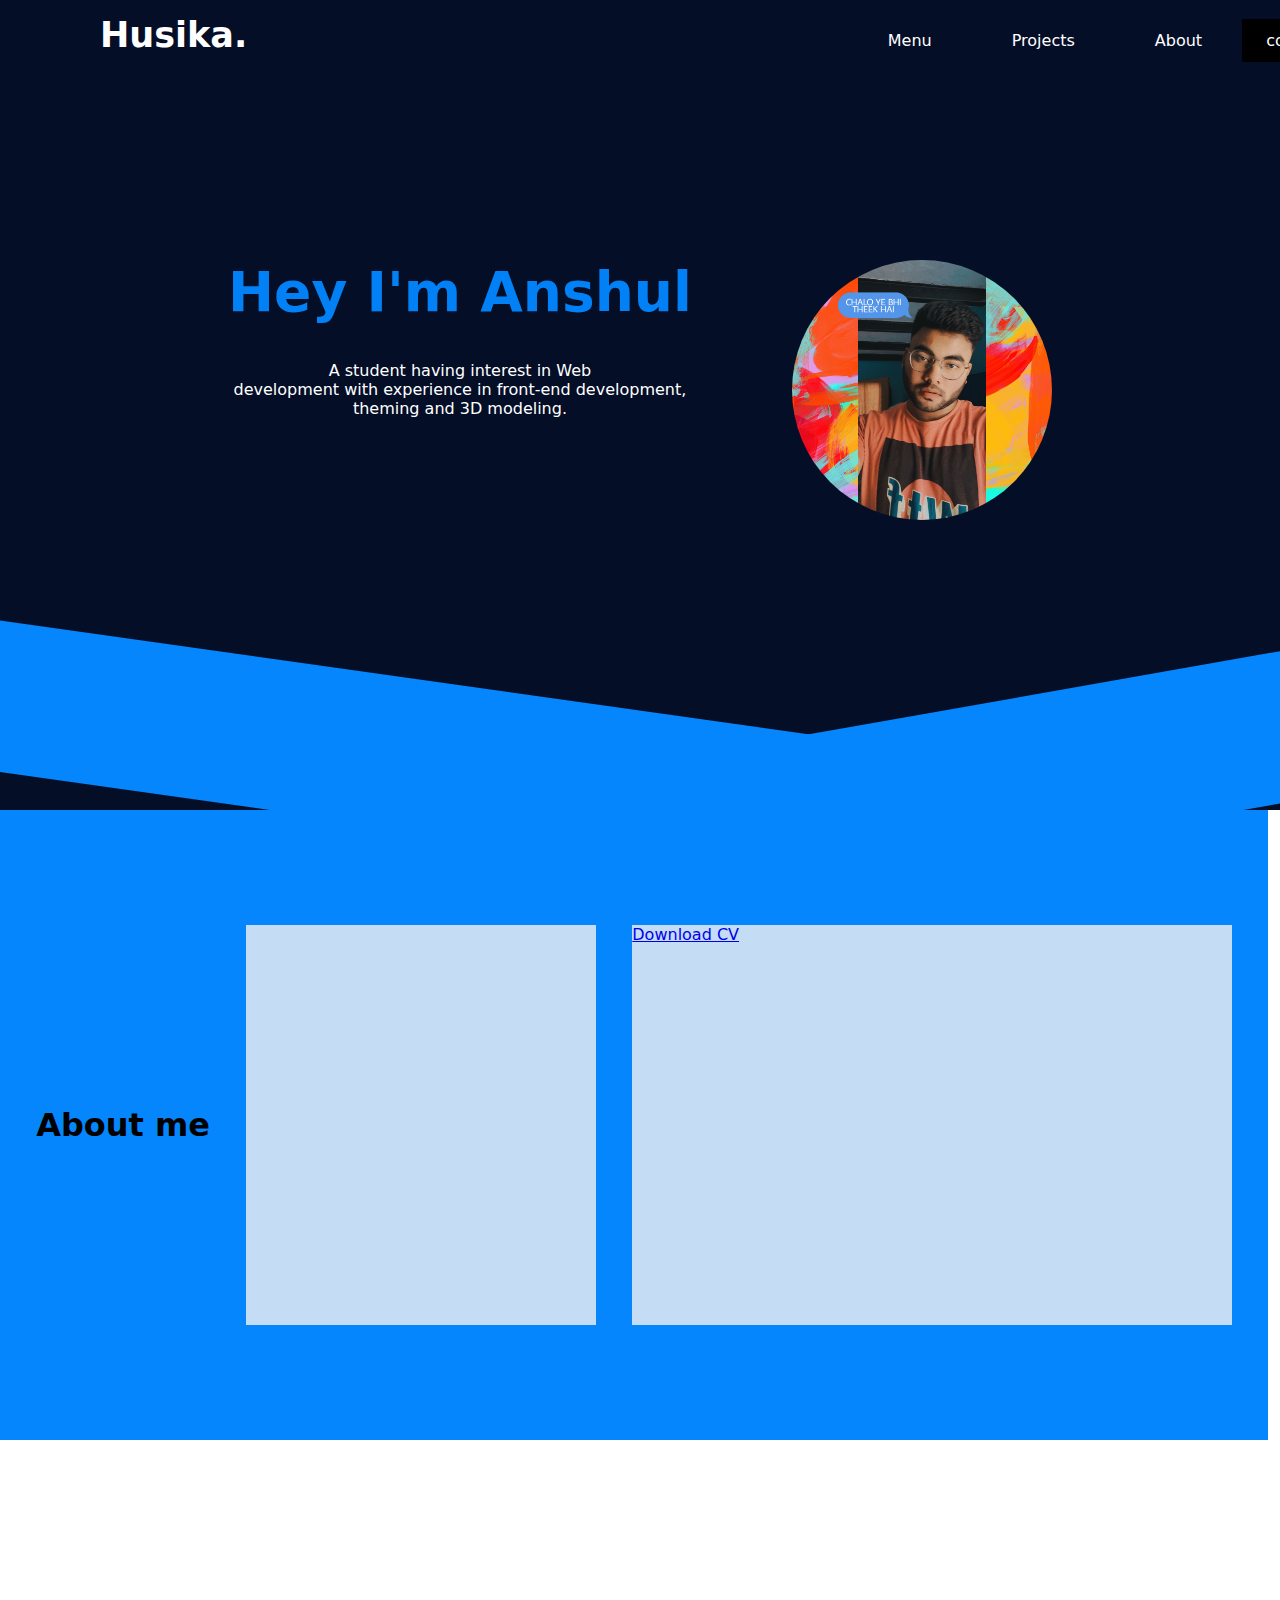
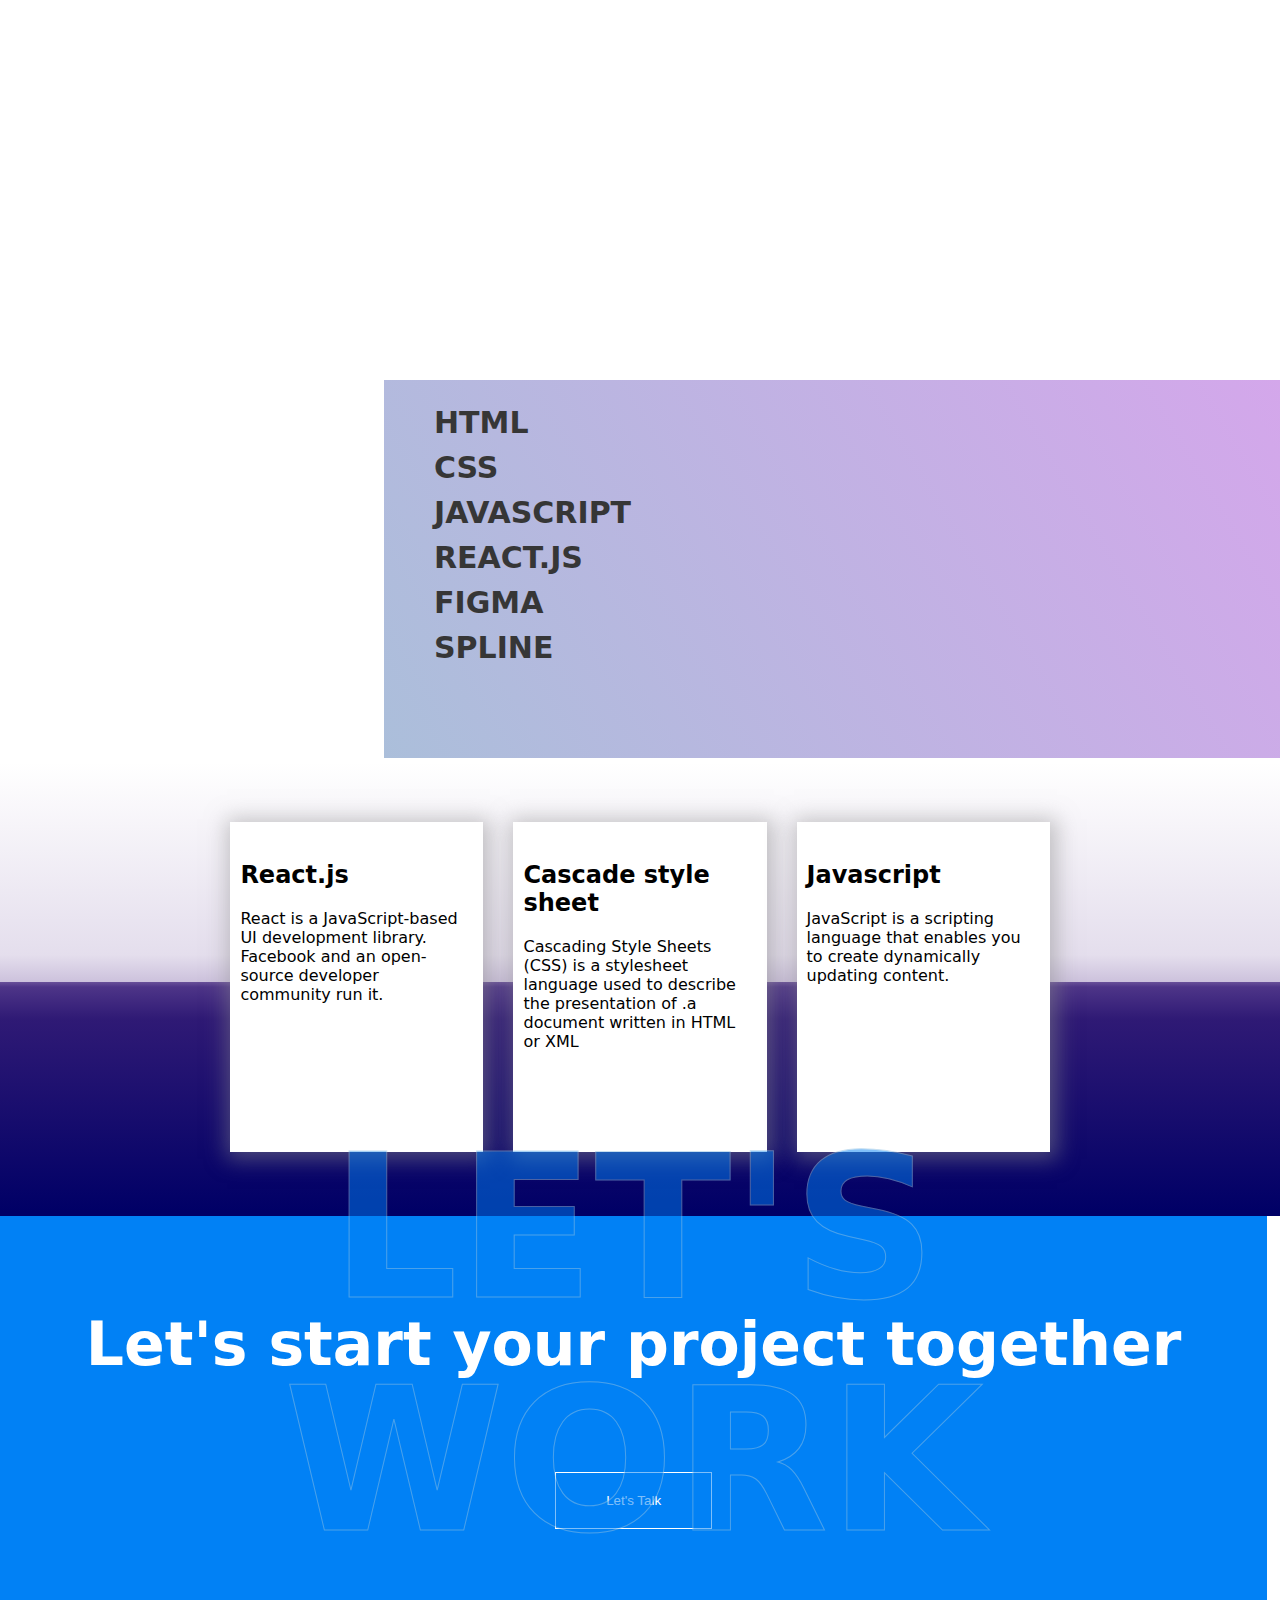
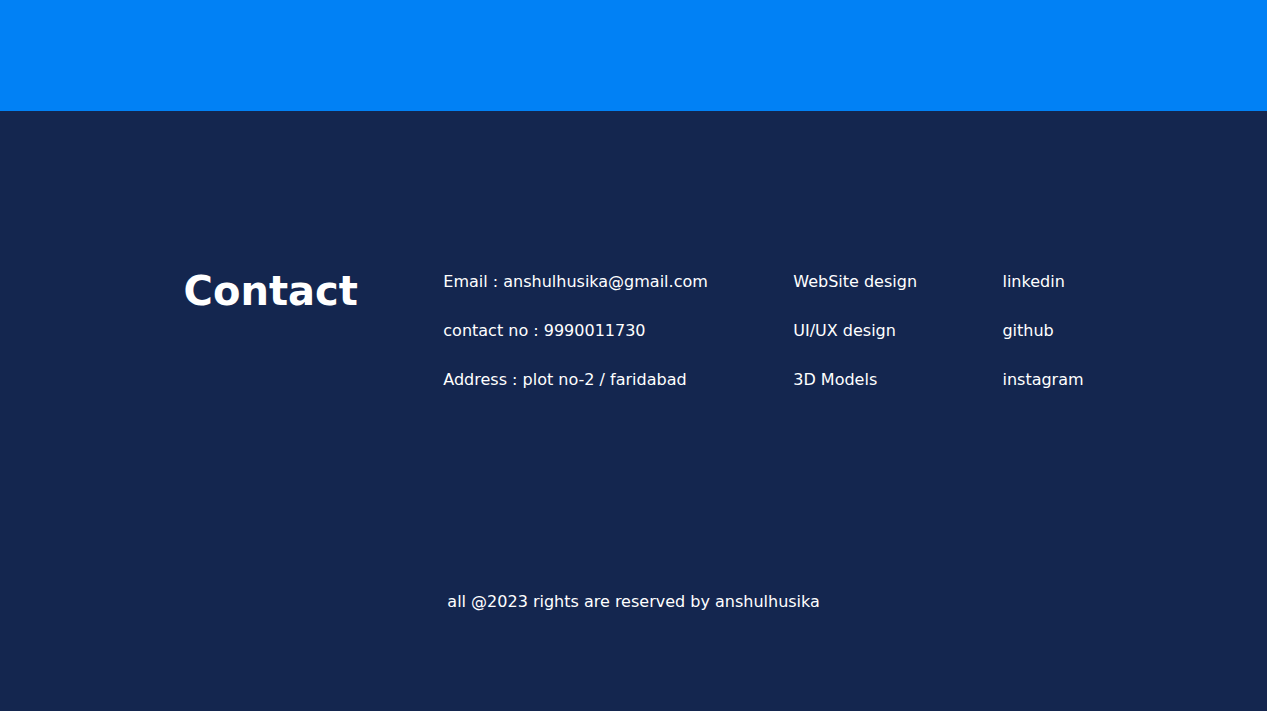
==== commit 28efbef2: "lol" ====
--- a/index.html
+++ b/index.html
@@ -62,7 +62,7 @@
             <div class="my-section"></div>
             <div class="my-education">
 
-                <a  href=""> Download CV</a>
+                <a  href="https://drive.google.com/u/0/uc?id=1GndQk7NxsVQJt2FhdPyTNdh0KIvww40F&export=download"> Download CV</a>
             </div>
 
         </div>
--- a/style.css
+++ b/style.css
@@ -334,7 +334,7 @@
 
         width: 99.1vw;
         height: 70vh;
-        background-color: rgb(1,129,245);
+        background-color: rgb(5,134,253);
         display: flex;
         justify-content: space-evenly;
         align-items: center;
@@ -646,7 +646,7 @@
 
         width: 100vw;
         height: 70vh;
-        background-color: rgb(1,129,245);
+        background-color:rgb(5,134,253);
         display: flex;
         justify-content: space-evenly;
         align-items: center;
@@ -1003,7 +1003,7 @@
 
         height: 150px;
         width: 1200px;
-        background-color: rgb(1,129,245);
+        background-color: rgb(5,134,253);
     }
 .bp1{
     position: absolute;
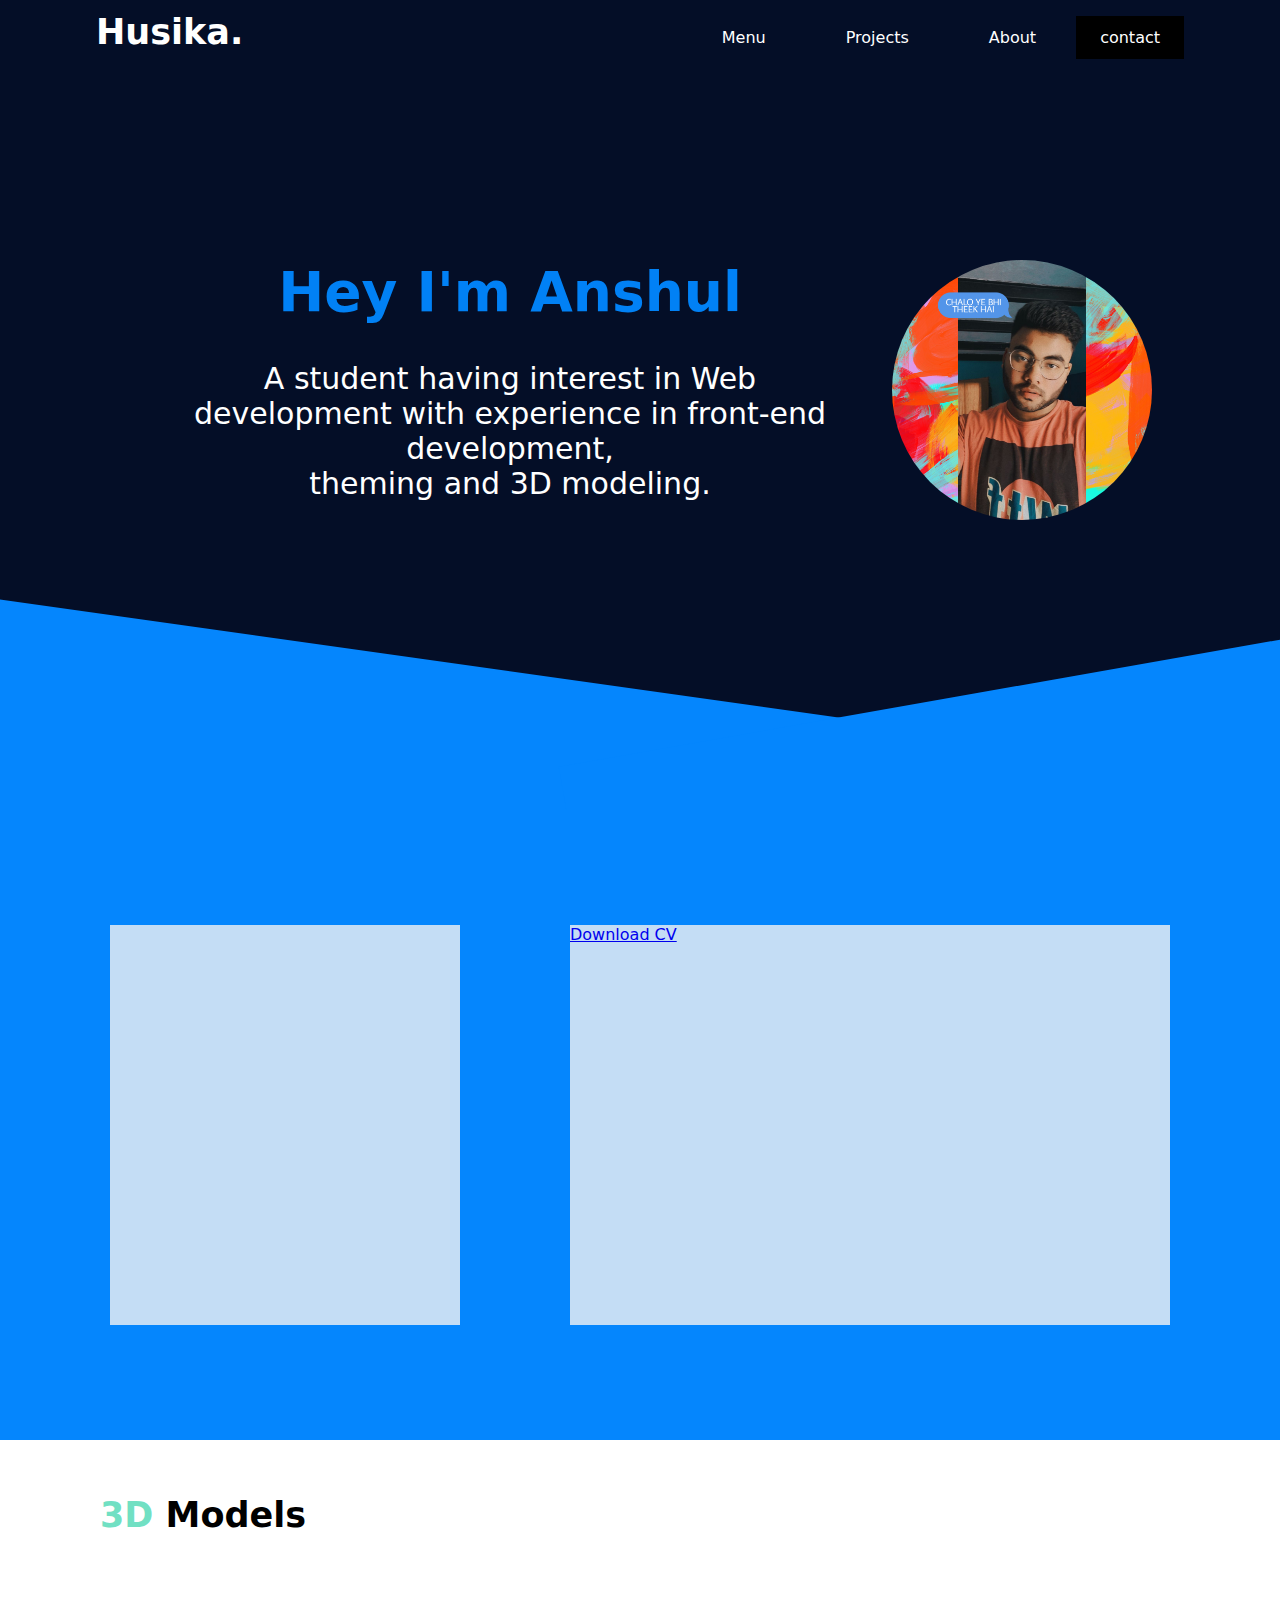
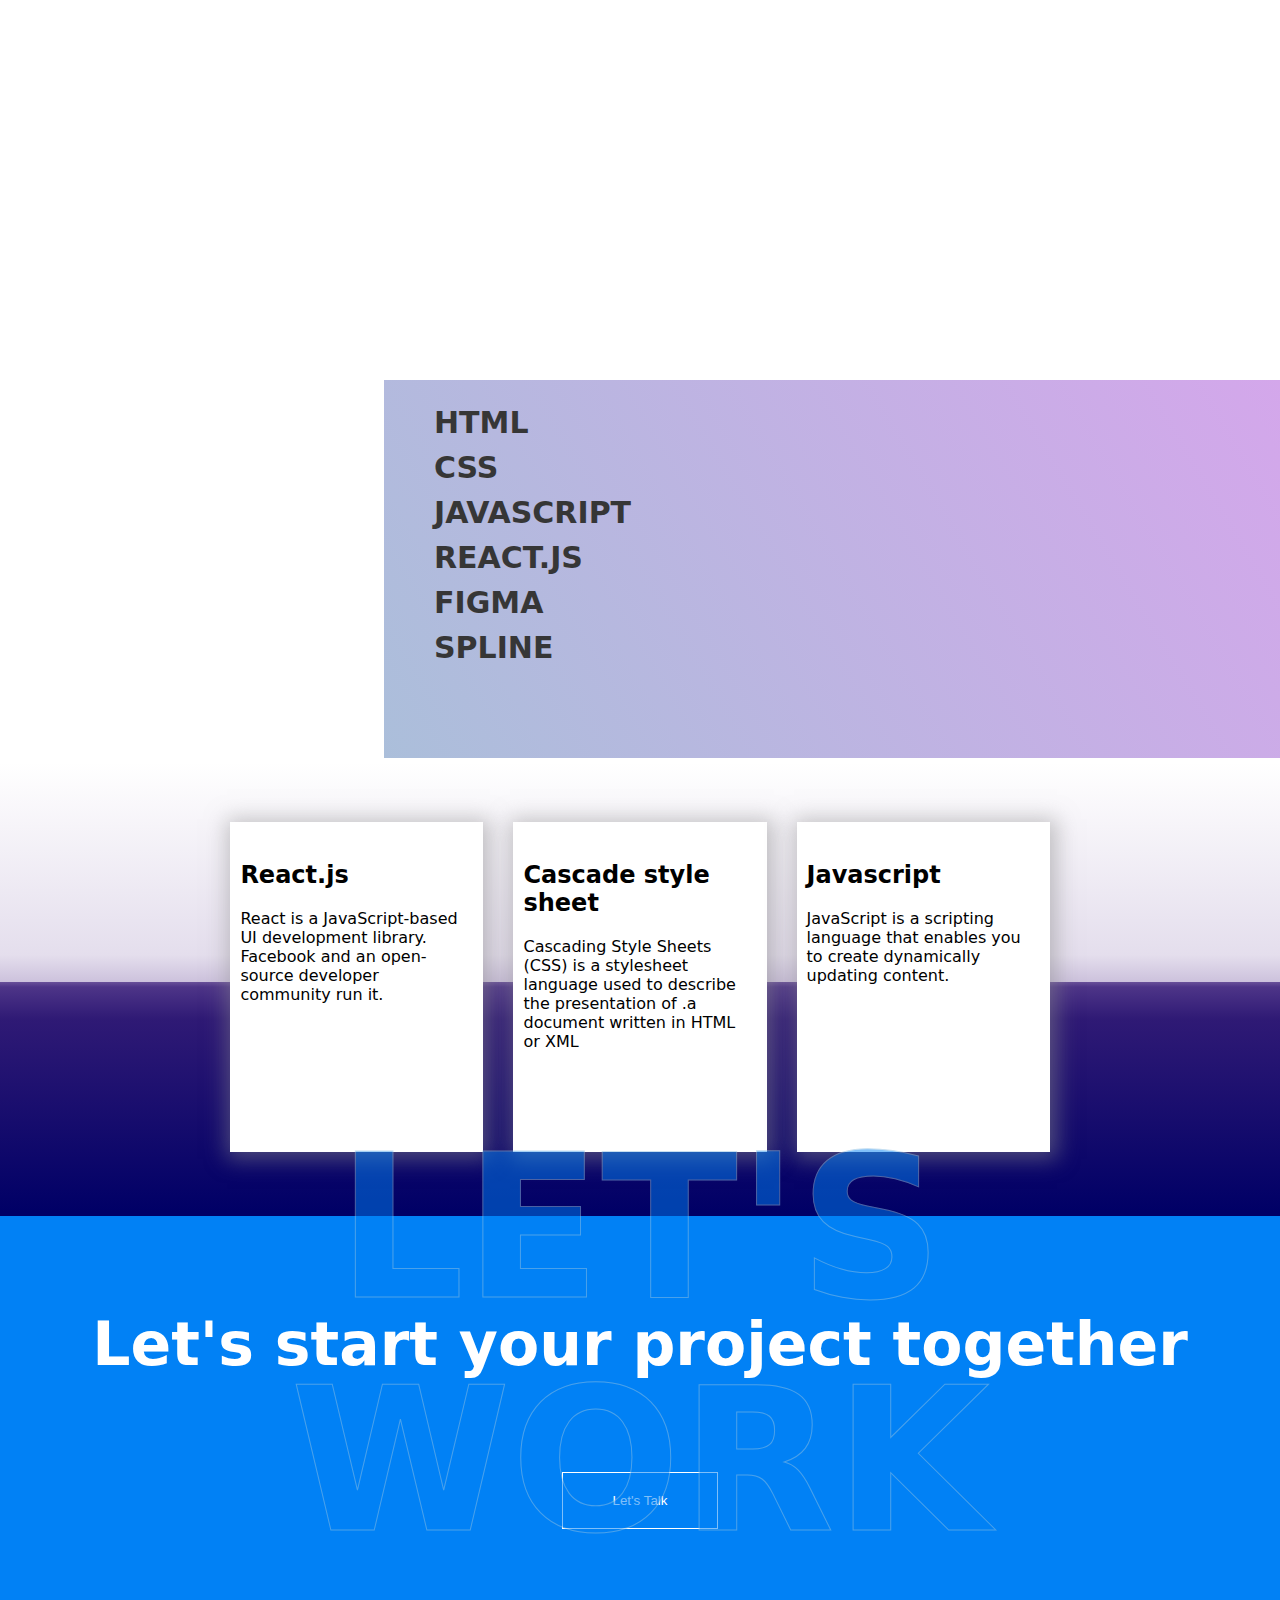
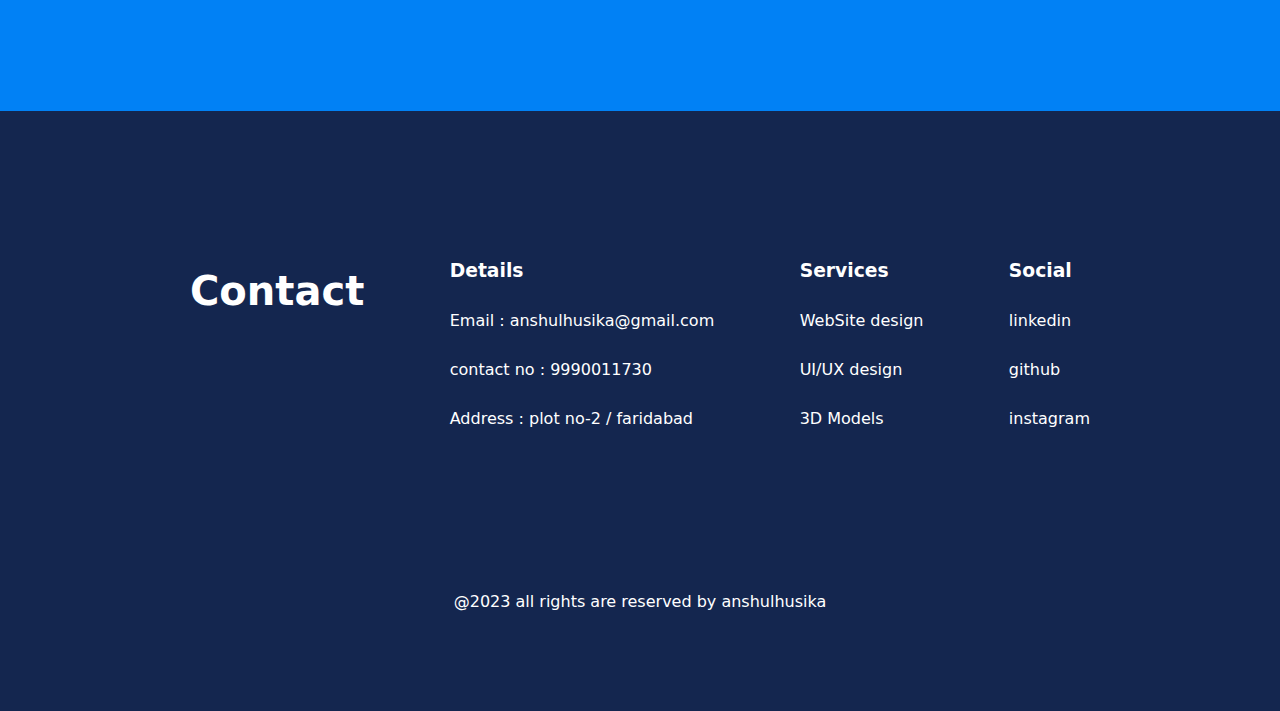
==== commit 50f72557: "hi" ====
--- a/index.html
+++ b/index.html
@@ -6,18 +6,24 @@
     <meta name="viewport" content="width=device-width, initial-scale=1.0">
     <title>Blog page</title>
     <link rel="stylesheet" href="style.css">
+  
+    
 </head>
-<body>
+<body onload="loadFun()">
+  
     <section class="top">
         <div class="navbar">
-            <div class="logo">Husika.</div>
-            <ul class="navbar-list">
-                <li class="navlink"><a href="#details">Menu</a></li>
-                <li class="navlink"><a href="#skills">Projects</a></li>
-                <li class="navlink"><a href="#about">About</a></li>
-                <li ><a class="nav-login" href="#contactus">contact</a></li>
-            </ul>
-
+            <div class="mid-bar">
+
+                <div class="logo">Husika.</div>
+                <ul class="navbar-list">
+                    <li class="navlink"><a href="#details">Menu</a></li>
+                    <li class="navlink"><a href="#skills">Projects</a></li>
+                    <li class="navlink"><a href="#about">About</a></li>
+                    <li ><a class="nav-login" href="#contactus">contact</a></li>
+                </ul>
+                
+            </div>
         </div>
     </section>
     <section class="middle">
@@ -36,16 +42,6 @@
 
                        
                     </div>
-                    <!-- <div  class="options">
-                       <div class="line"></div>
-                       <div class="line"></div>
-
-                       <div class="line"></div>
-
-                       <div class="line"></div>
-
-
-                    </div> -->
         </div>
         </div>
 
@@ -57,7 +53,6 @@
 
     <section class="About " id="about">
         <div class="about-you">
-            <h1>About me</h1>
 
             <div class="my-section"></div>
             <div class="my-education">
@@ -72,9 +67,9 @@
     <section class="thred">
         <div class="spline1">
             <!-- <div class="spline"> -->
+                <p class="spline-head"> Models</p>
 
                 <iframe class="spline" src='https://my.spline.design/untitled-94188086b95d6203bb11e052b6422c67/' frameborder='0'>
-                    <!-- <p>3D modeling projects</p> -->
                 </iframe>
             <!-- </div> -->
            
@@ -111,7 +106,8 @@
                     </div>
                     
 
-        </div>
+                </div>
+            </section>
 
 
         
@@ -147,38 +143,8 @@
                 </div>
         
             </section>
-<!-- 
-        <div  class="flex-cert">
-            <div class="s3">
-
-                <ul class="skills">
-                    <li>HTML</li>
-                    <li>CSS</li>
-                    <li>REACT.JS</li>
-                    <li>FIGMA</li>
-                    <li>SPLINE</li>
-               </ul>
-            </div>
-            
-            <div class=" s33">
-                
-                <h1 class="c-h">Skills</h1>
-                   
-            
-            
-                    </div>
-                    
-
-        </div>
-
-        -->
-
-
-
-
-
-
-    </section>
+
+
   
     <section class="discuss-project">
 
@@ -203,12 +169,15 @@
             <div class="con-details">
                 <h1 >Contact</h1>
                 <div class="contact-details">
+                    <h3>Details</h3>
                     <p>Email : anshulhusika@gmail.com</p>
                     <p>contact no : 9990011730</p>
                     <p>Address : plot no-2 / faridabad</p>
 
                 </div>
                 <div class="services">
+                    <h3>Services</h3>
+                    
                     <p>WebSite design</p>
                     <p>UI/UX design</p>
 
@@ -216,17 +185,19 @@
 
                 </div>
                 <div class="social">
+                    <h3>Social</h3>
+
                     <p>linkedin</p>
-                    <p>github </p>
+                    <p>github <i class="fa-solid fa-heart"></i></p>
 
                     <p>instagram</p>
 
                 </div> 
 
             </div>
-
+            
             <div class="rights" style="color: #fff;">
-                all @2023 rights are reserved by anshulhusika
+                @2023 all rights are reserved by anshulhusika
             </div>
 
 
--- a/style.css
+++ b/style.css
@@ -30,9 +30,26 @@
 
 .thred{
     height: 60vh;
-    width: 99vw;
-}
-
+    width: 100vw;
+}
+.spline-head{
+    position: absolute;
+top: 20px;
+left: 100px;
+z-index: 999;
+font-size: 35px;
+font-weight: 700;
+}
+.spline-head::before{
+    content: '3D';
+    color: #71e0c3;
+}
+.mid-bar{
+
+    width: 85vw;
+    display: flex;
+    justify-content: space-between;
+}
 
 .navlink{
     margin: 0px 40px;
@@ -69,56 +86,58 @@
         font-size: 35px;
         color: #FFF;
     }
+    .about-me{
+        font-size: 30px;
+    }
     .spline1{
         display: flex;
         justify-content: center;
         /* margin-top: 40px; */
         position: relative;
+        z-index: 1;
+
         
     }
     .spline{
-        
-        position: relative;
-        width:100%;
-        height: 62vh;
+        width:100vw;
+        height: 60vh;
         display: flex;
         justify-content: center;
         z-index: 1;
     }
     .top{
         display: flex;
-        width: 100vw;
-       background-color:rgb(4,14,39);
+        /* width: 100vw; */
+         background-color:rgb(4,14,39);
         
       
     }
+    .about-me{
+        font-size: 30px;
+    }
     .middle{
        
         height: 90vh;
-     
-      
     
     }
     .band1{
-
-     
-
-        height: 150px;
+        height: 350px;
         width: 1200px;
-        background-color: rgb(1,129,245);
+        background-color:rgb(5,134,253);
     }
   
 .navbar{
-    z-index: 60;
-    background-color:rgb(4,14,39);
+       z-index: 60;
+       background-color:rgb(4,14,39);
 
     /* background-color: white; */
-    position: fixed;
+    position:fixed;
      top: 0;
     display: flex;
-    padding:15px 100px;
+    margin: auto;
+    padding:12px 0px;
     /* margin-top: 35px */
-    justify-content: space-between;
+    justify-content: center;
     width: 100vw;
     /* box-shadow: 5px 5px 10px 5px rgb(236, 222, 252); */
     
@@ -138,7 +157,7 @@
     .navbar-list{
         list-style-type: none;
         display: flex;
-        margin-right: 30px;
+        /* margin-right: 30px; */
         
     }
     .details{
@@ -253,7 +272,7 @@
     }
     .discuss-project{
  
-        width: 99vw;
+        width: 100vw;
         height: 55vh;
         text-align: center;
         display: flex;
@@ -288,7 +307,11 @@
     }
     .btn5{
         padding: 20px 50px;
-       
+        transition: 100ms;
+       
+    }
+    .btn5:focus{
+        padding: 20px 47px;
     }
     .con-details{
         width: 900px;
@@ -299,15 +322,15 @@
     }
     .fotter{
         height: 600px;
-        width: 99vw;
+        width: 100vw;
     }
     .flex-cert{
-        width: 100%;
+        width: 100vw;
         height: 42vh;
         display: flex;
         justify-content:space-between;
        
-        /* margin: 10px 0px; */
+        /* margin: 12px 0px 0px 0px; */
     
     
     
@@ -332,7 +355,7 @@
     }
     .about-you{
 
-        width: 99.1vw;
+        width: 100vw;
         height: 70vh;
         background-color: rgb(5,134,253);
         display: flex;
@@ -360,9 +383,9 @@
     width:100vw;
 
 
+    position: relative;
 }
 .spline{
-        
     width:100vw;
     height:60vh;
     
@@ -462,7 +485,7 @@
         flex-direction: column;
         padding:30px;
         margin-top: 20px;
-        height: 143vh;
+        /* height: 143vh; */
         background-image: linear-gradient(
             55deg,
             hsl(240deg 100% 20%) 1%,
@@ -483,8 +506,8 @@
     }
     .blog-content:hover{
         
-        box-shadow: 2px 2px 10px 5px rgb(204, 205, 204);
-        height: 290px;
+        box-shadow: 2px 2px 20px rgb(169, 169, 169);
+        height: 293px;
         /* box-shadow: 2px 2px 10px 5px rgba(26, 213, 117, 0.255); */
         
     }
@@ -523,7 +546,7 @@
     .discuss-project{
  
  
- height: 35vh;
+ height: 28vh;
  text-align: center;
  display: flex;
  background-color: rgb(1,129,245);
@@ -562,8 +585,7 @@
         text-align: center;
         display: flex;
         justify-content: center;
-        height: 35vw;
-        padding: 0;
+        height: 30vw;
         align-items: center;
     }
     .work{
@@ -597,8 +619,6 @@
        /* width: 100vw; */
     }
     .flex-cert{
-        width: 100%;
-        /* height: 42vh; */
         display: flex;
         justify-content:space-between;
        
@@ -656,6 +676,12 @@
         padding: 0;
         margin: 0;
         font-size: 30px;
+    }
+    .mid-bar{
+        justify-content: center;
+    }
+    .spline-head{
+        position: absolute;
     }
 
     
@@ -797,7 +823,8 @@
 .right{
     /* box-shadow: 2px 2px 20px 5px rgba(33, 144, 103, 0.638); */
     background-color: #FFF;
-
+animation: slideInFromRight 1s;
+height:42vh;
    
     /* background-color: rgb(23, 192, 113, 0.645);
     background-color: rgba(23, 192, 113, 0.3); */
@@ -808,26 +835,7 @@
     /* border-radius: 40px 0px 0px 40px; */
 
 }
-@-webkit-keyframes AnimationName {
-    0%{background-position:0% 2%}
-    50%{background-position:100% 99%}
-    100%{background-position:0% 2%}
-    }
-    @-moz-keyframes AnimationName {
-    0%{background-position:0% 2%}
-    50%{background-position:100% 99%}
-    100%{background-position:0% 2%}
-    }
-    @-o-keyframes AnimationName {
-    0%{background-position:0% 2%}
-    50%{background-position:100% 99%}
-    100%{background-position:0% 2%}
-    }
-    @keyframes AnimationName {
-    0%{background-position:0% 2%}
-    50%{background-position:100% 99%}
-    100%{background-position:0% 2%}
-    }
+
 .right,.left .c-h:hover{
     background: linear-gradient(59deg, #71e0c3, #dea1ef, #ef8989, #f084dc);
     background-size: 800% 800%;
@@ -838,6 +846,26 @@
 
 
 }
+@-webkit-keyframes AnimationName {
+    0%{background-position:0% 2%}
+    50%{background-position:100% 99%}
+    100%{background-position:0% 2%}
+    }
+    @-moz-keyframes AnimationName {
+    0%{background-position:0% 2%}
+    50%{background-position:100% 99%}
+    100%{background-position:0% 2%}
+    }
+    @-o-keyframes AnimationName {
+    0%{background-position:0% 2%}
+    50%{background-position:100% 99%}
+    100%{background-position:0% 2%}
+    }
+    @keyframes AnimationName {
+    0%{background-position:0% 2%}
+    50%{background-position:100% 99%}
+    100%{background-position:0% 2%}
+    }
 
 @keyframes slideInFromRight {
     0% {
@@ -989,32 +1017,26 @@
 
     background-color:rgb(20,38,79) ;
 }
-/* 
-.fotter:hover{
-   
-    } */
-
-
-
-
-    .band1{
+
+
+    /* .band1{
 
      
 
         height: 150px;
         width: 1200px;
         background-color: rgb(5,134,253);
-    }
+    } */
 .bp1{
     position: absolute;
-    bottom: -40px;
+    bottom: -220px;
     left: -40px;
     rotate: 8deg;
 }
 .bp2{
 
     position: absolute;
-    bottom: -10px;
+    bottom: -200px;
     right: -500px;
     rotate: -10deg;
 
@@ -1022,3 +1044,4 @@
 
 
 
+
